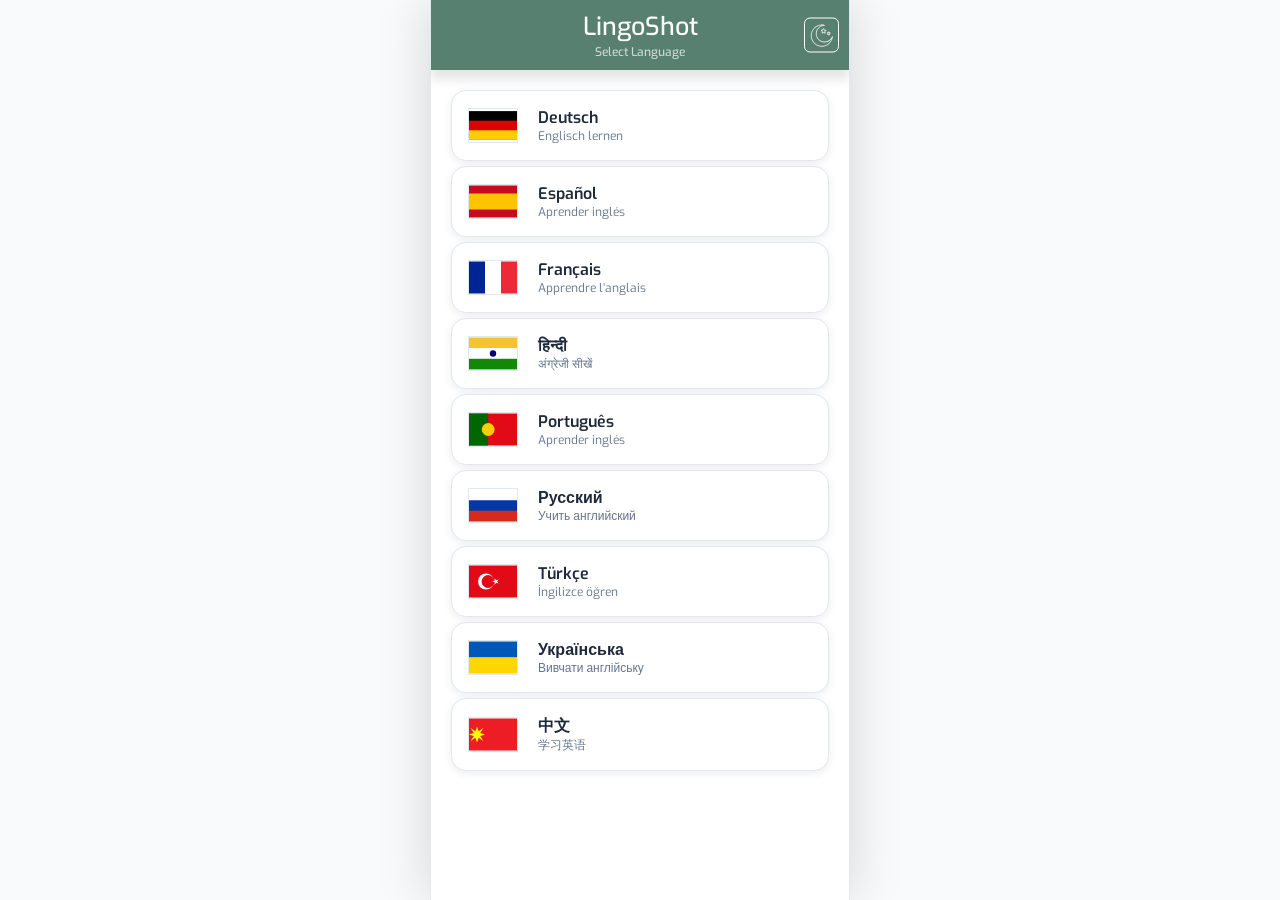
==== index.html @ 59c03d9a "Protected production release" ====
<!DOCTYPE html>
<html lang="ru">
<head>
<meta charset="UTF-8"/>
<meta name="viewport" content="width=device-width,initial-scale=1,maximum-scale=1,user-scalable=no"/>
<title>LingoShot – Word Shooter</title>
<link rel="stylesheet" href="all.css">
<script src="https://telegram.org/js/telegram-web-app.js"></script>
<link rel="preconnect" href="https://fonts.googleapis.com">
<link rel="preconnect" href="https://fonts.gstatic.com" crossorigin>
<link href="https://fonts.googleapis.com/css2?family=Exo:wght@400;500;600;700&display=swap" rel="stylesheet">
</head>
<body>
<div id="app">
  <div id="sl" class="screen active">
    <div class="hdr">
      <button class="hdr-back" id="sl-back" style="display:none;" onclick="goScreen('sm')">‹</button>
      <span>LingoShot</span>
      <small>Select Language</small>
      <button class="hdr-theme" aria-label="Переключить тему"></button>
    </div>
    <div class="lang-list" id="lang-list"></div>
  </div>

  <div id="sm" class="screen">
    <div class="hdr">
      <span>LingoShot</span>
      <small>Select Game Mode</small>
      <button class="hdr-theme" onclick="toggleTheme()" aria-label="Переключить тему"></button>
    </div>

    <div class="dash-progress">
      <div class="progress-card">
        <div class="prog-info-side">
          <div class="prog-label">Your Progress</div>
          <div class="prog-level-row">
            <span class="prog-level-val" id="dash-level">Lvl 1</span>
          </div>
          <div class="prog-xp-bar-bg">
            <div class="prog-xp-fill" id="dash-xp-fill"></div>
          </div>
          <div class="prog-xp-text" id="dash-xp-text">0 / 100 XP</div>
        </div>
        <div class="prog-circle-side">
          <svg class="prog-circle-svg" viewBox="0 0 80 80">
            <circle class="prog-circle-bg" cx="40" cy="40" r="36"></circle>
            <circle class="prog-circle-fill" id="dash-circle-fill" cx="40" cy="40" r="36"></circle>
          </svg>
          <span class="prog-percent-val" id="dash-pct">0%</span>
        </div>
      </div>
    </div>

    <div class="mode-grid">
      <div class="mode-card" onclick="goScreen('sd')">
        <div class="mode-icon"><img src="icons/shooting_tir.svg" width="60%" /></div>
        <div class="mode-name">Shooting Tir</div>
      </div>
      <div class="mode-card" onclick="goScreen('sqd')">
        <div class="mode-icon"><img src="icons/idiom_quiz.svg" width="70%" /></div>
        <div class="mode-name">Idiom Quiz</div>
      </div>
      <div class="mode-card" onclick="goScreen('ssd')">
        <div class="mode-icon"><img src="icons/funny_stories.svg" width="60%" /></div>
        <div class="mode-name">Funny stories</div>
      </div>
      <div class="mode-card" onclick="goScreen('sb')">
        <div class="mode-icon"><img src="icons/morph_bubble.svg" width="60%" /></div>
        <div class="mode-name">Morph Bubbl</div>
      </div>
    </div>
  </div>

  <div id="sb" class="screen">
    <div class="hdr">
      <button class="hdr-back" onclick="goScreen('sm')">‹</button>
      <span>Morph Bubbl</span>
	  <small>Build words</small>
      <span class="psh-pill" id="p-pill">1 / 18</span>
    </div>

    <div class="p-sub-hdr">
      <div class="psh-progress"><div class="psh-fill" id="p-fill"></div></div>
    </div>

    <div class="spc-stage">
      <button class="arrow-btn left" id="p-prev" onclick="goPattern(-1)">‹</button>
      <div class="card-viewport"><div class="p-card" id="p-card"></div></div>
      <button class="arrow-btn right" id="p-next" onclick="goPattern(1)">›</button>
    </div>

    <div class="p-setup">
      <div class="p-slider-row">
        <span style="font-size:13px;color:#ffffff;">Items in game</span>
        <span id="p-val" style="font-size:13px;font-weight:600;color:#588071;padding:2px 9px;border-radius:8px;">10</span>
      </div>
      <input type="range" min="5" max="15" value="10" id="p-range" oninput="document.getElementById('p-val').textContent=this.value" style="width:100%;margin-bottom:5px;accent-color:#588071;">
      <button class="p-start-btn" onclick="startBubbleGame()">Start Game</button>
    </div>
  </div>

  <div id="sbg" class="screen">
    <div class="top">
      <div class="stat"><b id="bgscore">0</b><small>POINTS</small></div>
      <div class="center"><b id="bgword">1 / 10</b><div class="bar"><span id="bgbar" style="width:100%;"></span></div></div>
      <div class="stat" onclick="toggleSound()" style="cursor:pointer; -webkit-user-select:none;">
        <b id="bsound-icon">🔊</b>
        <small>SOUND</small>
      </div>
      <div class="close" onclick="confirmExit()">×</div>
    </div>
    <div class="sbg-sentence-wrap">
      <div class="sbg-sentence" id="sbg-sentence"></div>
    </div>
    <div class="sbg-translation" id="sbg-translation"></div>
    <div class="sbg-tray" id="sbg-tray"></div>
    <div class="sbg-bottom">
      <button class="sbg-next-btn" id="sbg-next" disabled onclick="handleBubbleNext()">Далее</button>
    </div>
  </div>

  <div id="ssd" class="screen"><div class="hdr"><button class="hdr-back" onclick="goScreen('sm')">‹</button><span>Funny Stories</span><small>Select Level</small></div><div class="dict-list" id="stories-levels-list"></div></div>
  <div id="ss" class="screen"><div class="hdr"><button class="hdr-back" id="ss-back" onclick="goScreen('ssd')">‹</button><span>Funny Stories</span><small id="ss-subtitle">Select Story</small></div><div class="dict-list" id="stories-list"></div></div>
  <div id="sse" class="screen"><div class="hdr"><button class="hdr-back" onclick="goScreen('ss')">‹</button><span>Series Episodes</span><small id="sse-subtitle">Select Episode</small></div><div class="dict-list" id="series-episodes-list"></div></div>
  <div id="st" class="screen"><div class="hdr"><button class="hdr-back" onclick="goScreen('ss')">‹</button><span>Funny Stories</span><small id="sse-subtitle">Read or listen</small><button class="hdr-x" onclick="speakStory()">🔊</button></div><div class="story-content" id="story-body"></div><div class="word-popup" id="word-popup"><div class="wp-info"><div class="wp-en" id="wp-en">Word</div><div class="wp-tr" id="wp-tr">[transcription]</div><div class="wp-ru" id="wp-ru">Translation</div></div><button class="wp-btn" onclick="addWordFromStory()">Add to Tir</button></div><button class="go-btn" id="to-tir-btn" style="margin:10px; display:none;" onclick="goScreen('scw')">Review added words</button></div>
  <div id="scw" class="screen"><div class="hdr"><button class="hdr-back" onclick="goScreen('st')">‹</button><span>Story Vocabulary</span><small>Added words</small></div><div class="prev-list" id="story-words-list"></div><button class="go-btn" id="story-go-btn" onclick="startStoryTir()">GO TO TIR!</button></div>

  <div id="sd" class="screen">
    <div class="hdr"><button class="hdr-back" onclick="goScreen('sm')">‹</button><span>Shooting Tir</span><small>Select Dictionary</small></div>
    <div class="tabs"><div class="tab active" onclick="swTab('ready')">Ready</div><div class="tab" onclick="swTab('custom')">Custom</div></div>

    <div style="flex:1; overflow:hidden; display:flex; flex-direction:column;">
      <div class="dict-list" id="rdtab"></div>
      <div class="custom-area" id="ctab">
        <div style="font-size:12px;color:var(--text-dim);margin-bottom:5px;">Select words:</div>
        <div class="search-box"><input type="text" id="wsearch" placeholder="Search..." oninput="renderCustomList()"/></div>
        <div style="text-align:right;margin-bottom:8px;"><button onclick="clearCW()" style="background:none;border:none;color:var(--bg-hdr);font-size:12px;text-decoration:underline;cursor:pointer;padding:0; font-weight:bold;">Unselect all</button></div>
        <div class="cwl" id="allw-list"></div>
        <div style="font-size:11px;color:var(--text-dim);text-align:center;margin-top:10px;">Selected: <strong id="cwcnt">0</strong></div>
      </div>
    </div>

    <div class="wcrow" id="wcrow"><label>Words in game:</label><input type="range" min="5" max="30" value="5" id="wcs" oninput="document.getElementById('wcv').textContent=this.value"/><div class="wcv" id="wcv">5</div></div>
    <button class="btn-p" id="sbtn" onclick="goPreview()" disabled>Start Game →</button>
  </div>

  <div id="sqd" class="screen"><div class="hdr"><button class="hdr-back" onclick="goScreen('sm')">‹</button><span>Idiom Quiz</span><small>Select Difficulty</small></div><div class="dict-list" id="qltab"></div><div class="wcrow"><label>Idioms in game:</label><input type="range" min="5" max="15" value="7" id="qcs" oninput="document.getElementById('qcv').textContent=this.value"/><div class="wcv" id="qcv">7</div></div><button class="btn-p" id="qsbtn" onclick="startQuiz()" disabled>Start Quiz →</button></div>
  <div id="sp" class="screen"><div class="hdr"><button class="hdr-back" onclick="goScreen('sd')">‹</button><span id="ptitle">Word List</span><small>Words to learn</small></div><div class="prev-list" id="plist"></div><div class="legend"><div class="li"><div class="ld" style="background:#3b6d11"></div>know</div><div class="li"><div class="ld" style="background:#ccc"></div>new</div><div class="li"><div class="ld" style="background:#ba7517"></div>~week</div><div class="li"><div class="ld" style="background:#854f0b"></div>~month</div><div class="li"><div class="ld" style="background:#a32d2d"></div>~half year</div></div><button class="go-btn" onclick="startGame()">GO!</button></div>

  <div id="sq" class="screen">
    <div class="top">
      <div class="stat"><b id="qscore">0</b><small>POINTS</small></div>
      <div class="center"><b id="qword">1/7</b><div class="bar"><span id="qbar" style="width:100%;"></span></div></div>
      <div class="stat" onclick="toggleSound()"><b id="qsound-icon">🔊</b><small>SOUND</small></div>
      <div class="close" onclick="confirmExit()">×</div>
    </div>
    <div class="idiom-banner">
      <small>что означает эта идиома?</small>
      <h1 id="idiom-en">...</h1>
    </div>
    <div class="lifelines">
      <div class="life-btn" id="life-call" onclick="useLife('call')">
        <span class="life-icon">📞</span><span>CALL</span>
        <div class="life-tip" id="tip-call"></div>
      </div>
      <div class="life-btn" id="life-50" onclick="useLife('50')">
        <span class="life-icon">🌗</span><span>50/50</span>
      </div>
      <div class="life-btn" id="life-hall" onclick="useLife('hall')">
        <span class="life-icon">👥</span><span>HELP</span>
        <div class="life-tip" id="tip-hall"></div>
      </div>
    </div>
    <div class="quiz-area" id="answers"></div>
    <div style="padding:14px;"><button class="next-btn" id="nextBtn" onclick="nextQuestion()">Далее →</button></div>
  </div>

  <div id="sg" class="screen">
    <div class="top">
      <div class="stat"><b id="gscore">0</b><small>POINTS</small></div>
      <div class="center"><b id="gword">1/10</b><div class="bar"><span id="tbar"></span></div></div>
      <div class="stat" onclick="toggleSound()" style="cursor:pointer; -webkit-user-select:none;">
        <b id="sound-icon">🔊</b>
        <small id="sound-text">SOUND: ON</small>
      </div>
      <div class="close" onclick="confirmExit()">×</div>
    </div>
    <div class="word" id="ruword_container">
      <div id="ruwd"><h1>ARE YOU READY?</h1><small>TOUCH LOAD</small></div>
    </div>
    <div class="range" id="arena">
      <div class="rail"></div>
      <canvas id="hit-canvas" style="position:absolute; inset:0; pointer-events:none; z-index:10;"></canvas>
      <div id="moving-unit" class="moving-unit">
        <div class="carriage"><span class="bolt"></span></div>
        <div class="arm"></div>
        <div class="target"><div id="sight" class="sight"><div class="sight-dot"></div></div></div>
      </div>
    </div>
    <div class="controls">
      <div class="speed-row" style="padding:0 12px 10px; display:flex; align-items:center; gap:12px;">
        <label style="color:var(--green); font-size:10px; font-weight:700; letter-spacing:1px; opacity:0.7; white-space:nowrap;">SPEED:</label>
        <input type="range" min="0" max="6000" step="250" value="3000" id="gspeed" style="flex:1; accent-color:var(--green); cursor:pointer;">
      </div>
      <div class="input-row">
        <div class="typedbox" id="tbox" onclick="handleTboxClick(event)"></div>
        <button class="btn-main btn-del-main" onclick="kbdKey('◀')">◀</button>
        <button id="kfireBtn" class="btn-main btn-load" onclick="handleFireBtn()">LOAD</button>
      </div>
      <div class="kbd"><div class="kr" id="kr0"></div><div class="kr" id="kr1"></div><div class="kr" id="kr2"></div><div class="kr" id="kr3"></div></div>
    </div>
  </div>

  <div id="sa" class="screen ad-screen">
    <div class="ad-timer-wrap">
      <div id="ad-timer">10</div>
      <div class="ad-timer-label">sec</div>
    </div>
    <div class="ad-content">
      <div class="ad-label">PROMOTION</div>
      <div class="ad-banner-box">
        <img src="icons/promo_banner.png" alt="LingoShot Pro" class="ad-img-main">
      </div>
      <h2 class="ad-title">LingoShot for Android</h2>
      <p class="ad-desc">Get the full experience with offline mode, smart widgets, and advanced statistics!</p>

      <a href="https://play.google.com/store/apps/details?id=com.example.mitir" target="_blank" class="gp-link">
        <img src="icons/google_play.png" alt="Get it on Google Play" class="gp-btn-img">
      </a>
    </div>
  </div>

  <div id="sr" class="screen">
    <div class="hdr"><button class="hdr-x" onclick="goScreen('sm')">✕</button>Results</div>
    <div id="res-auth-box" class="auth-component"></div>
    <div class="res-body">
      <div class="r-title" id="rtitle">Great!</div>
      <div id="res-msg" style="font-size:14px; text-align:center; color:#444; margin:-5px 0 10px; padding:0 20px; line-height:1.4;">
       You've earned <b id="last-score-val">0</b> points.<br>
        <span id="ad-info-text">Earn 150 points to disable ads.</span>
      </div>
      <div class="rgrid">
        <div class="rcard"><div class="v" id="rhits">0</div><div class="l">hits</div></div>
        <div class="rcard"><div class="v" id="rmiss">0</div><div class="l">misses</div></div>
        <div class="rcard"><div class="v" id="racc">0%</div><div class="l">accuracy</div></div>
        <div class="rcard"><div class="v" id="rtime">0s</div><div class="l">time</div></div>
      </div>
      <div class="rmist" id="rmb"><div class="slbl">Errors for review</div><div id="rml"></div></div>
      <div class="leaderboard-box"><div class="lb-header">TOP PLAYERS (GLOBAL)</div><div id="res-lb-list" class="lb-list"></div></div>
    </div>
    <div class="ract">
      <button class="btn-p" style="margin:0;width:100%;" onclick="retryGame()">Again</button>
      <button class="btn-s" onclick="goScreen('sm')">Change game mode</button>
    </div>
  </div>

  <div id="su" class="screen">
    <div class="hdr">Profile & Leaders</div>
    <div class="res-body">
      <div id="main-auth-box" class="auth-component"></div>
      <div class="leaderboard-box"><div class="lb-header">TOP PLAYERS (GLOBAL)</div><div id="main-lb-list" class="lb-list"></div></div>
    </div>
  </div>

  <div id="nav-footer">
    <div class="nav-item" id="nav-lang" onclick="goScreen('sl')">
      <svg viewBox="0 0 24 24"><path d="M12.87,15.07L10.33,12.56L10.36,12.53C12.1,10.59 13.34,8.36 14.07,6H17V4H10V2H8V4H1V6H12.17C11.5,7.92 10.44,9.75 9,11.35C8.07,10.32 7.3,9.19 6.69,8H4.69C5.42,9.63 6.42,11.17 7.67,12.56L2.58,17.58L4,19L9,14L12.11,19.11L12.87,15.07M18.5,10H16.5L12,22H14L15.12,19H19.87L21,22H23L18.5,10M15.88,17L17.5,12.65L19.12,17H15.88Z"/></svg>
    </div>
    <div class="nav-item" id="nav-home" onclick="goScreen('sm')">
      <svg viewBox="0 0 24 24"><path d="M10,20V14H14V20H19V12H22L12,3L2,12H5V20H10Z"/></svg>
    </div>
    <div class="nav-item" id="nav-user" onclick="goScreen('su')">
      <svg viewBox="0 0 24 24"><path d="M12,4A4,4 0 0,1 16,8A4,4 0 0,1 12,12A4,4 0 0,1 8,8A4,4 0 0,1 12,4M12,14C16.42,14 20,15.79 20,18V20H4V18C4,15.79 7.58,14 12,14Z"/></svg>
    </div>
  </div>
</div>

<script src="data.js"></script>
<script src="idioms.js"></script>
<script src="stories.js"></script>
<script src="series.js"></script>
<script src="lemmatizer.js"></script>
<script src="patterns.js"></script>
<script src="bubble_sentences.js"></script>
<script src="user.js"></script>
<script src="functions.js"></script>
</body>
</html>
---- all.css ----
:root {
  --green: #39d866;
  --dark: #071a13;
  --red: #ff3030;
  --orange: #FF7502;

  /* Light Theme (Default for Pages) */
  --bg-app: #f8fafc;
  --bg-screen: #ffffff;
  --bg-hdr: #588071;
  --text-main: #1e293b;
  --text-dim: #64748b;
  --card-bg: #ffffff;
  --card-shadow: rgba(0,0,0,0.08);
  --border: #e2e8f0;
}

[data-theme='dark'] {
  --bg-app: #020807;
  --bg-screen: #07110f;
  --bg-hdr: #588071;
  --text-main: #f1f5f9;
  --text-dim: #94a3b8;
  --card-bg: #111d1a;
  --card-shadow: rgba(0,0,0,0.4);
  --border: #1f2937;
}

*{box-sizing:border-box;margin:0;padding:0; font-family: 'Exo', sans-serif; -webkit-tap-highlight-color:transparent;}
html, body { background: var(--bg-app); margin:0; padding:0; width:100%; height:100%; overflow:hidden; transition: background 0.3s; display: flex; justify-content: center; align-items: center; }
#app { width:100%; max-width:420px; height:100vh; height:100dvh; margin:0 auto; display:flex; flex-direction:column; background: var(--bg-screen); overflow:hidden; transition: background 0.3s; position: relative; box-shadow: 0 0 50px rgba(0,0,0,0.15); border-left: 1px solid var(--border); border-right: 1px solid var(--border); }
.screen { display:none; flex-direction:column; height:100%; overflow:hidden; padding-bottom: 85px; background: var(--bg-screen); }
.screen.active { display:flex;}

/* No-Footer Screens */
#sl, #sg, #sbg, #sq, #st, #sa { padding-bottom: 0; }

/* UI Screens Styles */
.hdr { background: var(--bg-hdr); color:#fff; text-align:center; padding:10px 50px 10px; font-size:25px; font-weight:500; flex-shrink:0; position:relative; box-shadow: 0 10px 10px rgba(0,0,0,0.1); transition: background 0.3s; }
.hdr small {font-size:12px; opacity:.7; display:block; margin-top:1px; }
.hdr-back, .hdr-x, .psh-top, .hdr-theme { position:absolute; top:50%; transform:translateY(-50%); background:none;  border:1px solid rgba(255,255,255,.3); color:#fff; border-radius:6px; cursor:pointer; width:34px; height:34px; display:flex; align-items:center; justify-content:center; }
.hdr-back { left:10px; font-size:24px; }
.hdr-x { right:10px; font-size:20px; }
.hdr-theme { right:10px; font-size:18px; border-color:#fff; }
.hdr-theme button{border:1px solid #fff;}
.hdr-theme {width: 35px; height: 35px; background-color: transparent; background-image: url('icons/moon.svg'); background-repeat: no-repeat; background-position: center; background-size: 24px 24px; cursor: pointer;}

html[data-theme="dark"] .hdr-theme {
    background-image: url('icons/sun.svg');
}
.psh-pill { position:absolute; right:10px; top:50%; transform:translateY(-50%); background: rgba(255,255,255,0.2); padding: 4px 10px; border-radius: 8px; font-size: 13px; font-weight: 800; color: #fff; }

/* Dashboard Progress */
.dash-progress { padding: 15px 15px 5px; background: transparent; flex-shrink:0; }
.progress-card { background: var(--card-bg); border: 1px solid var(--border); border-radius: 20px; padding:10px 15px; box-shadow: 0 4px 12px var(--card-shadow); display: grid; grid-template-columns: 1fr 80px; margin-bottom:10px; align-items: center; }
.prog-info-side { display: flex; flex-direction: column; }
.prog-label { font-size: 11px; font-weight: 700; color: var(--text-dim); text-transform: uppercase; letter-spacing: 0.5px; }
.prog-level-row { display: flex; align-items: baseline; gap: 8px; margin-bottom: 4px; }
.prog-level-val { font-size: 24px; font-weight:600; color: var(--orange); }
.prog-xp-bar-bg { height: 4px; background: var(--border); border-radius: 4px; overflow: hidden; position: relative; margin-top: 4px; }
.prog-xp-fill { position: absolute; left: 0; top: 0; height: 100%; background: linear-gradient(90deg, var(--orange), #ff7e1e); border-radius: 4px; width: 0%; transition: width 0.5s ease-out; }
.prog-xp-text { font-size: 10px; font-weight: 600; color: var(--text-dim); margin-top: 4px; }

.prog-circle-side { position: relative; width: 80px; height: 80px; display: flex; align-items: center; justify-content: center; }
.prog-circle-svg { transform: rotate(-90deg); width: 80px; height: 80px; }
.prog-circle-bg { fill: none; stroke: var(--border); stroke-width: 4; }
.prog-circle-fill { fill: none; stroke: var(--green); stroke-width: 4; stroke-linecap: round; stroke-dasharray: 226; stroke-dashoffset: 226; transition: stroke-dashoffset 0.8s ease-out; }
.prog-percent-val { position: absolute; font-size: 16px; font-weight: 800; color:var(--green); }

.lang-list { flex:1; overflow-y:auto; padding:20px; display:flex; flex-direction:column;  }
.lang-card { display:flex; align-items:center; padding:16px; border:1px solid var(--border); border-radius:15px; margin-bottom:5px; cursor:pointer; background: var(--card-bg); box-shadow: 0 2px 8px var(--card-shadow); transition:transform 0.1s; }
.lang-card:active { transform:scale(0.98); background: var(--border); }
.lang-flag { width:50px; height:35px; border:1px solid var(--border); overflow:hidden; display:flex; align-items:center; margin-right:20px; }
.lang-flag svg { width:100%; height:100%; }
.lang-name { font-size:16px; font-weight:600; color: var(--text-main); }
.lang-desc { font-size:12px; color: var(--text-dim); }

.tabs { display:flex; border-bottom:1px solid var(--border); flex-shrink:0; }
.tab { flex:1; padding:10px 8px; text-align:center; font-weight:600; font-size:14px; color: var(--text-dim); cursor:pointer; border-bottom:2px solid transparent; color:#588071;}
.tab.active { color: #FF7502; border-bottom-color: #FF7502; font-weight:800; }
.dict-list { flex:1; overflow-y:auto; padding:16px; display:flex; flex-direction:column; background: transparent; }
.dc { border:1px solid var(--border); border-radius:12px; margin-bottom:10px; padding:15px; cursor:pointer; background: var(--card-bg); transition: all 0.15s ease; box-shadow: 0 2px 8px var(--card-shadow); }
.dc.sel { border-color: var(--bg-hdr); border-width:2px; background: var(--bg-app); }
.dc-top { display:flex; align-items:center; margin-bottom:15px; }
.dc-icon { width:44px; height:44px; border-radius:10px; background: var(--bg-hdr); display:flex; align-items:center; justify-content:center; color:#fff; font-size:18px; font-weight:700; flex-shrink:0; }
.dc-info { flex:1; min-width:0; margin-left:12px; }
.dc-name { font-size:16px; font-weight:700; color: var(--text-main); }
.dc-meta { font-size:12px; color: var(--text-dim); margin-top:2px; }
.dc-badge { font-size:9px; padding:2px 7px; border-radius:20px; font-weight:800; text-transform:uppercase; color: var(--bg-hdr); border: 1px solid var(--bg-hdr); }
.pbar-row { display:flex; align-items:center; gap:12px; }
.pbar-w { flex:1; height:4px; background: var(--border); border-radius:3px; overflow:hidden; }
.pbar-f { height:100%; background: var(--green); transition: width 0.5s; }
.dc-cnt { font-size:11px; color: var(--text-dim); font-weight: 600; white-space: nowrap; }

.mode-grid { display: grid; grid-template-columns: 1fr 1fr; gap: 15px; padding:0 15px; flex: 1; align-content: center; background:transparent; }
.mode-card { aspect-ratio: 1/1; background: var(--card-bg); border-radius: 25px; display: flex; flex-direction: column; align-items: center; justify-content: space-evenly; cursor: pointer; transition: all 0.2s; box-shadow: 0 10px 15px var(--card-shadow); padding: 15px; border: 1px solid var(--border); }
.mode-card:active { transform: scale(0.95); border-color: #3b82f6; box-shadow: 0 0 15px rgba(59,130,246,0.3); }
.mode-icon { font-size: 40px; margin-bottom: 5px; text-align:center;}
.mode-name { color: var(--text-main); font-size: 13px; font-weight: 700; text-transform: uppercase; letter-spacing: 0.5px; text-align:center; }

.custom-area { flex:1; overflow:hidden; padding:5px 16px; display:none; flex-direction:column; }
.custom-area.on { display:flex; }
.search-box { flex-shrink:0; margin-bottom: 5px; }
.search-box input { width:100%; padding:10px 12px; border:1px solid var(--border); border-radius:10px; outline:none; background: var(--card-bg); color: var(--text-main); }
.cwl { flex:1; overflow-y:auto; border:1px solid var(--border); border-radius:10px; background: var(--bg-app); padding:4px; }
.cwi { display:flex; align-items:center; padding:10px 12px; font-size:14px; border-bottom:1px solid var(--border); cursor:pointer; gap:8px; }
.cwi input { width:18px; height:18px; margin-right:4px; accent-color:#1a3a5c; flex-shrink:0; }
.cwi-en { font-weight:600; color: var(--bg-hdr); flex:1; min-width:0; overflow:hidden; text-overflow:ellipsis; white-space:nowrap; }
.cwi-ru { flex:1; color: var(--text-dim); font-size:13px; }
.wcrow { padding:10px 16px 4px; display:flex; align-items:center; gap:12px; flex-shrink:0; border-top:1px solid var(--border); box-shadow:0 -5px 5px var(--card-shadow);	}
.wcrow label { font-size:13px; color: var(--text-main); font-weight:500; }
.wcrow input { flex:1; accent-color: var(--bg-hdr); margin: 0 10px;}
.wcv { font-size:14px; font-weight:700; color: var(--bg-hdr); min-width:28px; text-align:right; }
.btn-p { margin:5px 16px; padding:15px; background: var(--bg-hdr); color:#fff; border:none; border-radius:12px; font-size:15px; font-weight:600; cursor:pointer; flex-shrink:0; transition: all 0.2s; }
.btn-p:disabled { background: #e2e8f0 !important; color: #94a3b8 !important; cursor: not-allowed; box-shadow: none !important; }
.btn-s { padding:13px; background:transparent; color: var(--bg-hdr); border:1.5px solid var(--bg-hdr); border-radius:12px; font-size:14px; font-weight:600; cursor:pointer; width:100%; }
.prev-list { flex:1; overflow-y:auto; padding:16px; display:flex; flex-direction:column; gap:8px; }
.prow { display:flex; align-items:center; gap:12px; padding:12px 14px; border:1px solid var(--border); border-radius:12px; background: var(--card-bg); margin:0 12px; box-shadow: 0 2px 5px var(--card-shadow); }
.pdot { width:8px; height:8px; border-radius:50%; flex-shrink:0; }
.pen { font-weight:700; color: var(--text-main); flex:1; min-width:0; overflow:hidden; text-overflow:ellipsis; white-space:nowrap; }
.pru { flex:1; color: var(--text-dim); font-size:14px; }
.pbtn-ref { background:none; border:none; cursor:pointer; color: var(--text-dim); font-size:16px; padding:4px; display:flex; align-items:center; justify-content:center; transition:color .2s; }
.pbtn-ref:active { color: var(--bg-hdr); }
.pdot.new { background:#ccc; } .pdot.learned { background:#3b6d11; } .pdot.due-week { background:#ba7517; } .pdot.due-month { background:#854f0b; } .pdot.due-half { background:#a32d2d; }
.legend { padding:16px; display:flex; flex-wrap:wrap; gap:8px 16px; justify-content:center; border-top:1px solid var(--border); margin-top:auto; background: var(--bg-app); }
.li { display:flex; align-items:center; gap:6px; font-size:11px; color: var(--text-dim); font-weight: 500; }
.ld { width:7px; height:7px; border-radius:50%; }
.go-btn { margin:12px; padding:15px; background: var(--red); color:#fff; border:none; border-radius:12px; font-size:17px; font-weight:700; cursor:pointer; width:calc(100% - 24px); flex-shrink:0; letter-spacing:1px; box-shadow: 0 4px 10px rgba(255,48,48,0.3); }

/* Story & Popup Styles */
.story-card { border:1px solid var(--border); border-radius:12px; margin-bottom:12px; padding:16px; cursor:pointer; background: var(--card-bg); transition:border-color .15s; }
.story-card:active { background: var(--bg-app); border-color: var(--bg-hdr); }
.story-title { font-size:17px; font-weight:700; color: var(--bg-hdr); margin-bottom:6px; }
.story-preview { font-size:13px; color: var(--text-dim); line-height:1.4; display:-webkit-box; -webkit-line-clamp:2; -webkit-box-orient:vertical; overflow:hidden; }
.story-content { flex:1; overflow-y:auto; padding:20px; font-size:18px; color: var(--text-main); background: var(--card-bg); line-height: 1.6; }
.story-content h2 { color: var(--bg-hdr) !important; margin-bottom: 15px; font-size: 24px; line-height:27px; }
.story-content p { margin-bottom: 1em; }
.story-content span.w { cursor:pointer; padding: 0 2px; border-radius: 3px; transition: background 0.2s; }
.story-content span.w:active { background: #d4e8ff; }
.story-content span.w.sel { background: var(--green); color: #000; }
.story-content span.w.highlighted { background: #e2e8f0 !important; color: #000 !important; border-radius: 2px; }
[data-theme='dark'] .story-content span.w.highlighted { background: #334155 !important; color: #fff !important; }

.word-popup { position: fixed; bottom: 0; left: 50%; width: 100%; max-width: 420px; background: var(--card-bg); border-top: 2px solid var(--bg-hdr); padding: 18px 22px; box-shadow: 0 -8px 30px rgba(0,0,0,0.25); transform: translate(-50%, 100%); transition: transform 0.3s cubic-bezier(0.4, 0, 0.2, 1); z-index: 1000; display: flex; align-items: center; gap: 15px; border-radius: 20px 20px 0 0; }
.word-popup.on { transform: translate(-50%, 0); }
.wp-info { flex:1; text-align: left; }
.wp-en { font-size: 22px; font-weight: 800; color: var(--bg-hdr); }
.wp-tr { font-size: 14px; color: var(--text-dim); margin: 2px 0; font-family: monospace; }
.wp-ru { font-size: 17px; color: var(--text-main); font-weight: 600; }
.wp-btn { background: var(--bg-hdr); color: #fff; border: none; border-radius: 12px; padding: 12px 18px; font-size: 14px; font-weight: 700; cursor: pointer; box-shadow: 0 4px 10px var(--card-shadow); white-space: nowrap; }
.wp-btn:active { transform: scale(0.95); }

/* --- GAMES (FIXED DARK DESIGN) --- */
#sg, #sq, #sbg { background:linear-gradient(#061b16,#03100d); }
#sg .top, #sq .top, #sbg .top { height:60px; background:var(--bg-hdr); display:grid; grid-template-columns:1fr 1.3fr 1fr 44px; align-items:center; padding:5px 10px 5px; gap:8px; font-weight:700; flex-shrink:0; color:#fff; }
#sg .stat, #sq .stat, #sbg .stat { margin:0 auto; text-align:center; }
#sg .stat small, #sq .stat small, #sbg .stat small { display:block; color:#b8c0c5; font-size:10px; }
#sg .stat b, #sq .stat b, #sbg .stat b { color:var(--green); font-size:20px; }
#sg .center, #sq .center, #sbg .center { text-align:center; }
#sg .bar, #sq .bar, #sbg .bar { height:6px; background:#25353b; border-radius:9px; margin-top:6px; overflow:hidden; position:relative; }
#sg .bar span, #sq .bar span, #sbg .bar span { display:block; height:100%; background:var(--orange); transition:width 0.1s linear; }
#sg .close, #sq .close, #sbg .close { width:34px; height:34px; border:1px solid rgba(255,255,255,.3); border-radius:8px; display:grid; place-items:center; font-size:24px; cursor:pointer; color:#fff; background:none; }

.word, .idiom-banner { margin:8px 14px 4px; border:1px solid #1bc35b; border-radius:11px; min-height:90px; background:#050909; display:flex; flex-direction:column; align-items:center; justify-content:center; box-shadow:0 0 10px #063 inset,0 0 8px #0a3; flex-shrink:0; text-align:center; padding:12px; }
.word small, .idiom-banner small { color:var(--green); letter-spacing:1px; font-size:12px; margin-bottom:4px; text-transform:uppercase; }
.word h1, .idiom-banner h1 { margin:0; font-size:24px; color:#fff; line-height:1.2; }

.quiz-area { flex:1; display:flex; flex-direction:column; justify-content:center; padding:10px 14px; gap:10px; overflow-y:auto; }
.ans-btn { width:100%; padding:14px; border:1px solid #2d7444; border-radius:10px; background:#0d321f; color:var(--green); font-size:15px; font-weight:600; text-align:left; cursor:pointer; transition:all .15s; }
.ans-btn:active { background:#154a2b; }
.ans-btn.correct { background:var(--green); border-color:var(--green); color:#04120a; }
.ans-btn.wrong { background:var(--red); border-color:var(--red); color:#fff; }
.ans-btn.dim { opacity:.45; }

.lifelines { display: grid; grid-template-columns: repeat(3, 1fr); gap: 10px; margin: 5px 14px; position:relative; }
.life-btn { background: #071a13; border: 1px solid #113d29; border-radius: 8px; padding: 8px 5px; color: var(--green); font-size: 10px; font-weight: 700; text-align: center; cursor: pointer; transition: all 0.2s; position: relative; }
.life-btn.used { filter: grayscale(1); }
.life-icon { font-size: 16px; margin-bottom: 2px; display: block; }
.life-tip { position: absolute; top: 100%; left: 50%; transform: translateX(-50%); background: var(--orange); color: #000; padding: 8px 12px; border-radius: 10px; font-size: 12px; width: 160px; margin-top: 10px; box-shadow: 0 4px 15px rgba(0,0,0,0.3); z-index: 100; display: none; line-height:1.3; }
.life-tip::after { content: ""; position: absolute; bottom: 100%; left: 50%; margin-left: -5px; border-width: 5px; border-style: solid; border-color: transparent transparent var(--orange) transparent; }

.next-btn { width:100%; padding:14px; border:none; border-radius:10px; background:var(--green); color:#04120a; font-size:15px; font-weight:700; cursor:pointer; visibility:hidden; }
.next-btn.show { visibility:visible; }

/* Tir Arena & Controls */
.range { position:relative; flex:1; min-height:230px; margin:0; border-top:1px solid #113d29; border-bottom:1px solid #113d29; background-image:linear-gradient(rgba(57,216,102,.06) 1px,transparent 1px),linear-gradient(90deg,rgba(57,216,102,.06) 1px,transparent 1px),radial-gradient(circle at center,#0b281d,#04110e 70%); background-size:38px 38px,38px 38px,100% 100%; overflow:hidden; }
.rail { position:absolute; top:18px; left:0; right:0; height:45px; background:linear-gradient(#101615,#2b3230 20%,#0b0e0d 45%,#3c4541 52%,#070908 80%,#1c2422); border-top:1px solid #66716b; border-bottom:1px solid #050606; box-shadow:0 4px 12px #000; }
.rail:after { content:""; position:absolute; left:0; right:0; top:24px; border-top:2px dashed #d89023; opacity:.8; }
.moving-unit { position:absolute; top:8px; left:0; width:100px; height:200px; transform-origin:top center; pointer-events:none; transform: translateX(-400px); }
.carriage { position:absolute; top:0; left:12px; width:76px; height:50px; border-radius:8px; background:linear-gradient(#303b39,#111615); border:1px solid #50625d; box-shadow:0 5px 10px #000; }
.arm { position:absolute; top:48px; left:44px; width:12px; height:60px; background:linear-gradient(90deg,#101513,#61716a,#131816); border-radius:4px; box-shadow:0 4px 8px #000; }
.target { position:absolute; top:105px; left:0; width:100px; height:100px; border-radius:50%; background:radial-gradient(circle,#111 0 5px,#ffdf35 6px 12px,#e62727 13px 28px,#1686d8 29px 40px,#111 41px 55px,#fff 56px 65px,#111 66px); box-shadow:0 0 10px rgba(0,0,0,0.5); }
.sight { position:absolute; top:0; left:0; width:100%; height:100%; pointer-events:none; border:2px solid var(--red); border-radius:50%; box-shadow:0 0 10px var(--red); display:block; }
.sight:before { content:""; position:absolute; background:var(--red); left:50%; top:0; transform:translateX(-50%); width:2px; height:100%; }
.sight:after { content:""; position:absolute; background:var(--red); left:0; top:50%; transform:translateY(-50%); width:100%; height:2px; }
.sight-dot { position:absolute; left:50%; top:50%; width:8px; height:8px; background:var(--green); border-radius:50%; transform:translate(-50%, -50%); box-shadow:0 0 10px var(--green); border:1px solid #fff; z-index:5; }

.controls { background:linear-gradient(#082016,#03100d); padding:8px 6px 22px; flex-shrink:0; }
.input-row { display:grid; grid-template-columns:1fr 54px 78px; gap:7px; margin-bottom:8px; padding:0 4px; }
.typedbox { height:58px; border:1px solid #25884b; border-radius:8px; background:#06120e; color:var(--green); display:flex; align-items:center; justify-content:center; font-size:28px; font-weight:600; font-family:monospace; letter-spacing:1px; position:relative; overflow:hidden; white-space:nowrap; padding:0 10px; }
.btn-main { border-radius:8px; border:1px solid #2d7444; background:#0d321f; color:var(--green); font-weight:700; cursor:pointer; }
.btn-del-main { font-size:24px; }
.btn-load { background:#2e7d32; color:#fff; border:2px solid #fff; font-size:14px; }
.btn-fire { background:#d8342d; color:#fff; border:2px solid #fff; font-size:14px; }

/* Keyboard TIR Styles */
.kbd { display:flex; flex-direction:column; gap:6px; padding:0 4px; }
.kr { display:flex; justify-content:center; gap:3px; }
.kk { width:37px; height:37px; border:1px solid #2f7844; border-radius:6px; background:#10351f; color:var(--green); font-size:18px; font-weight:700; cursor:pointer; display:flex; align-items:center; justify-content:center; }
.kk:active { background:var(--green); color:#000; }
.kspace { height:42px; width:220px; border:1px solid #2f7844; border-radius:6px; background:#10351f; color:var(--green); font-size:12px; font-weight:700; cursor:pointer; }

/* Pattern Sub-Header */
.p-sub-hdr { padding: 0 16px; display: flex; flex-direction: column; background: var(--bg-hdr); box-shadow: 0 5px 10px rgba(0,0,0,0.1); }
.psh-progress { height: 3px; background: rgba(255,255,255,0.2); border-radius: 2px; overflow: hidden; margin: 0 0 10px; }
.psh-fill { height: 100%; background: #fff; width: 0%; transition: width 0.3s; }

/* Morph Bubbl INTRO CARDS */
#sb { background: var(--bg-app); }
.spc-stage { flex: 1; position: relative; display: flex; align-items: center; padding: 10px 50px; background: transparent; min-height: 0; }
.card-viewport { width: 100%; overflow: hidden; height: 100%; display: flex; flex-direction: column; }
.p-card { background: var(--card-bg); border: 1px solid var(--border); border-radius: 22px; box-shadow: 0 4px 15px var(--card-shadow); padding: 22px; touch-action: pan-y; width: 100%; flex: 1; display: flex; flex-direction: column; color: var(--text-main); overflow-y: auto; transition: all 0.3s; }
.p-tag-row { display: flex; justify-content: space-between; align-items: center; margin-bottom: 8px; }
.p-morph-tag { font-size: 14px; font-weight: 700; color:var(--green); text-transform: uppercase; letter-spacing: 0.05em; }
.p-cefr { font-size: 10px; font-weight: 800; color: #fff; background:var(--green); padding: 2px 10px; border-radius: 8px; }
.p-equation { font-size: 20px; font-weight: 700; line-height: 1.2; margin-bottom: 8px; display: flex; flex-wrap: wrap; align-items: baseline; gap: 4px; color: var(--text-main); }
.p-base { color: var(--text-dim); }
.p-morph { color: var(--orange); }
.p-result { color: var(--text-main); }
.p-meta-row { display: flex; gap: 8px; align-items: center; font-size: 12px; color: var(--text-dim); margin-bottom: 8px; }
.p-pos-chip { border: 1px solid var(--border); padding: 2px 8px; border-radius: 8px; color: var(--text-main); background: var(--bg-app); font-weight: 600; }
.p-question { color: var(--orange); font-weight: 800; }
.p-meaning { font-size: 14px; color: var(--text-main); margin-bottom: 10px; line-height: 1.5; font-style: italic; opacity: 0.9; }
.p-examples { border-top: 1px solid var(--border); padding-top: 15px; margin-top: auto; }
.p-examples-label { font-size: 10px; color: var(--text-dim); text-transform: uppercase; margin-bottom: 12px; font-weight: 800; letter-spacing: 1px; }
.p-ex-grid { display: grid; grid-template-columns: 0.7fr 24px 1fr; gap: 10px; align-items: center; }
.p-ex-word .w { font-size: 15px; font-weight: 700; color: var(--text-main); }
.p-ex-word.is-base .w { color: var(--text-dim); font-weight: 500; }
.p-ex-word .tr { font-size: 11px; color: var(--text-dim); margin-top: 2px; }
.p-ex-arrow { color: var(--orange); font-size: 14px; text-align: center; font-weight: 900; }

.arrow-btn { position: absolute; top: 50%; transform: translateY(-50%); width: 42px; height: 42px; border-radius: 50%; border: 1px solid var(--border); background: var(--card-bg); box-shadow: 0 4px 10px var(--card-shadow); color: var(--orange); font-size: 22px; display: flex; align-items: center; justify-content: center; cursor: pointer; z-index: 10; transition: all 0.2s; }
.arrow-btn:active { transform: translateY(-50%) scale(0.9); }
.arrow-btn.left { left: 8px; }
.arrow-btn.right { right: 8px; }
.arrow-btn:disabled { opacity: 0.3; }

.p-setup { padding: 5px 20px 5px; background-: var(--card-bg); border-top: 1px solid var(--border); box-shadow: 0 -5px 15px var(--card-shadow); }
.p-slider-row { display: flex; align-items: center; justify-content: space-between; margin-bottom: 5px; }
.p-start-btn { width: 100%; border: none; background: var(--bg-hdr); color: #fff; font-size: 15px; font-weight: 700; padding: 15px; border-radius: 14px; cursor: pointer; box-shadow: 0 4px 12px rgba(0,0,0,0.2); }

/* Morph Bubbl GAME (sbg) */
#sbg { transition: background 0.25s ease; }
#sbg.flash-green { background: #12351f; }
#sbg.flash-red { background: #3a1414; }
.sbg-sentence-wrap { flex: 1; display: flex; align-items: center; padding: 0 26px; }
.sbg-sentence { font-size: 22px; line-height: 1.6; color: #d7e8de; text-align: center; width: 100%; }
.sbg-sentence .gap { display: inline-block; min-width: 50px; padding: 0 6px; border-bottom: 2px dashed #2f6b4c; color: #6f9a85; }
.sbg-sentence .gap.filled { border-bottom: 2px solid #4dffa0; font-weight: 600; color: #4dffa0; }
.sbg-sentence .gap.filled.wrong-fill { border-bottom-color: #ff5c5c; color: #ffb238; }
.sbg-translation { text-align: center; font-size: 14px; color: #6f9a85; padding: 0 26px 20px; min-height: 24px; }
.sbg-tray { padding: 20px; display: flex; flex-wrap: wrap; justify-content: center; gap: 12px; min-height: 100px; background: rgba(0,0,0,0.2); }
.sbg-bubble { touch-action: none; background: #0c2118; border: 1px solid #2f6b4c; color: #ffb238; font-size: 16px; font-weight: 600; padding: 12px 20px; border-radius: 25px; cursor: grab; }
.sbg-bubble.dragging { position: fixed; z-index: 1000; box-shadow: 0 10px 25px rgba(0,0,0,0.5); cursor: grabbing; }
.sbg-bubble.used { visibility: hidden; }
.sbg-bottom { padding: 15px 20px 40px; }
.sbg-next-btn { width: 100%; border: none; background: #1f4a34; color: #6f9a85; font-size: 16px; font-weight: 700; padding: 16px; border-radius: 14px; }
.sbg-next-btn.active { background: #4dffa0; color: #05130c; cursor: pointer; }

/* Results Screen */
.res-body { display-:flex; flex-direction-:column; align-items:center; gap:12px; padding:18px; flex:1; overflow-y:auto; }
.r-title { font-size:22px; font-weight:800; color: var(--text-main); margin-bottom: 5px; }
.r-score { font-size:48px; font-weight:800; color: var(--bg-hdr); line-height:1; margin: 10px 0; }
.rgrid { display:grid; grid-template-columns:1fr 1fr; gap:10px; width:100%; margin-bottom: 10px; }
.rcard { background: var(--card-bg); border: 1px solid var(--border); border-radius:15px; padding:15px; text-align:center; box-shadow: 0 4px 8px var(--card-shadow); }
.rcard .v { font-size:24px; font-weight:800; color: var(--text-main); }
.rcard .l { font-size:11px; color: var(--text-dim); text-transform: uppercase; font-weight: 700; margin-top: 4px; }
.rmist { width:100%; border:1px solid var(--border); border-radius:12px; padding:15px; background: var(--card-bg); margin-bottom: 20px; }
.slbl { font-size:11px; color: var(--text-dim); margin-bottom:10px; font-weight:800; text-transform: uppercase; letter-spacing: 1px; }
.mrow { display:grid; grid-template-columns:1fr 1fr 1fr; gap:8px; font-size:13px; padding:10px 0; border-bottom:1px solid var(--border); color: var(--text-main); align-items:center; }
.mrow:last-child { border-bottom: none; }
.mrow .mwrong { color: var(--red); font-weight: 700; }
.mrow .mright { color: var(--green); font-weight:700; }
.ract { display:flex; flex-direction:column; gap:10px; width:100%; padding:20px; background: var(--bg-app); border-top:1px solid var(--border); flex-shrink: 0; }

/* Ad Screen Styles */
.ad-screen { background: #000 !important; color: #fff; position: absolute; top: 0; left: 0; width: 100%; height: 100%; z-index: 2000; display: none; flex-direction: column; align-items: center; justify-content: center; }
.ad-screen.active { display: flex !important; }
.ad-timer-wrap { position: absolute; top: 30px; right: 30px; width: 50px; height: 50px; border: 3px solid var(--orange); border-radius: 50%; display: flex; flex-direction: column; align-items: center; justify-content: center; background: rgba(0,0,0,0.6); }
#ad-timer { font-size: 20px; font-weight: 900; color: var(--orange); line-height: 1; }
.ad-timer-label { font-size: 8px; font-weight: 800; color: var(--orange); text-transform: uppercase; margin-top: 2px; }
.ad-content { width: 90%; max-width: 360px; background: #0c0f0e; border: 1px solid #1a1e1d; border-radius: 32px; padding: 30px 20px; text-align: center; box-shadow: 0 30px 60px rgba(0,0,0,0.9); }
.ad-label { font-size: 10px; font-weight: 800; color: #444; letter-spacing: 3px; margin-bottom: 15px; text-transform: uppercase; }
.ad-banner-box { width: 100%; aspect-ratio: 16/9; background: #000; border-radius: 18px; margin-bottom: 20px; overflow: hidden; display: flex; align-items: center; justify-content: center; border: 1px solid #1a1a1a; }
.ad-img-main { width: 100%; height: 100%; object-fit: cover; }
.ad-title { font-size: 22px; font-weight: 800; margin-bottom: 10px; color: #fff; letter-spacing: -0.5px; }
.ad-desc { font-size: 14px; color: #888; line-height: 1.5; margin-bottom: 25px; padding: 0 10px; }
.gp-link { display: inline-block; transition: transform 0.2s; }
.gp-link:active { transform: scale(0.95); }
.gp-btn-img { height: 50px; display: block; }
.lb-list { flex:1; overflow-y:auto; background: var(--card-bg); }
.lb-row { display:grid; grid-template-columns:40px 1fr 80px; align-items:center; padding:12px 10px; border-bottom:1px solid var(--border); font-size:13px; }
.lb-row.me { background: #fffbeb; border-left: 3px solid #d4af37; }
[data-theme='dark'] .lb-row.me { background: #2d2605; }
.lb-rank { font-weight:800; color: var(--text-dim); text-align:center; }
.lb-name { font-weight:600; color: var(--text-main); overflow:hidden; text-overflow:ellipsis; white-space:nowrap; padding-right:5px; }
.lb-pts { font-weight:800; color: var(--bg-hdr); text-align:right; }
/* Auth Component Styling */
.auth-component { width:100%; padding:20px; background: var(--card-bg); border: 1px solid var(--border); border-radius:20px; margin:15px 0; display:flex; flex-direction:column; gap:12px; box-shadow: 0 4px 12px var(--card-shadow); }
.ac-top { display: flex; align-items: center; gap: 12px; border-bottom: 1px solid var(--border); padding-bottom: 15px; }
.ac-avatar { width: 50px; height: 50px; border-radius: 50%; background: var(--bg-app); border: 1px solid var(--border); }
.ac-info { flex: 1; min-width: 0; }
.ac-name { font-size: 18px; font-weight: 800; color: var(--text-main); }
.ac-sub { font-size: 11px; color: var(--text-dim); }
.ac-btn-login { padding: 8px 18px; background: #3b82f6; color: #fff; border: none; border-radius: 10px; font-weight: 700; font-size: 13px; cursor: pointer; }

.ac-balance-row { display: flex; align-items: center; justify-content: space-between; padding-top: 5px; }
.ac-bal-item { display: flex; align-items: center; gap: 8px; font-size: 14px; font-weight: 700; color: var(--text-main); }
.ac-btn-redeem { padding: 8px 14px; background: #1f4a34; color: #4dffa0; border: 1px solid #2f6b4c; border-radius: 10px; font-size: 11px; font-weight: 800; cursor: pointer; text-transform: uppercase; }
.ac-warn { padding: 8px 12px; background: #fff5f5; border: 1px solid #feb2b2; border-radius: 8px; color: #c53030; font-size: 11px; font-weight: 600; display: flex; align-items: center; gap: 6px; }
[data-theme='dark'] .ac-warn { background: #2d0000; border-color: #740000; color: #feb2b2; }

/* Leaderboard Header */
.lb-header { background: var(--bg-app); padding: 15px; font-size: 11px; font-weight: 800; color: var(--text-dim); border-bottom: 1px solid var(--border); text-align: center; text-transform: uppercase; letter-spacing: 2px; margin-top: 10px; border-radius: 15px 15px 0 0; }
.lb-list { flex: 1; overflow-y: auto; background: var(--card-bg); border: 1px solid var(--border); border-top: none; border-radius: 0 0 15px 15px; }

/* Common UI */
#nav-footer { position: fixed; bottom: 10px; left: 50%; transform: translateX(-50%); width: 90%; max-width: 380px; height: 70px; background: var(--card-bg); border-radius: 40px; display: none; align-items: center; justify-content: space-around; box-shadow: 0 15px 35px var(--card-shadow); z-index: 900; border: 1px solid var(--border); padding: 0 10px; transition: background 0.3s; }
.nav-item { flex: 1; height: 100%; display: flex; flex-direction: column; align-items: center; justify-content: center; cursor: pointer; position: relative; gap: 4px; }
.nav-item svg { width: 28px; height: 28px; fill: var(--text-dim); transition: all 0.3s; }
.nav-item.active svg { fill: var(--green); transform: translateY(-2px); }
.nav-item.active::after { content: ""; position: absolute; bottom: 12px; left: 50%; transform: translateX(-50%); width: 16px; height: 3px; background: var(--green); border-radius: 2px; }
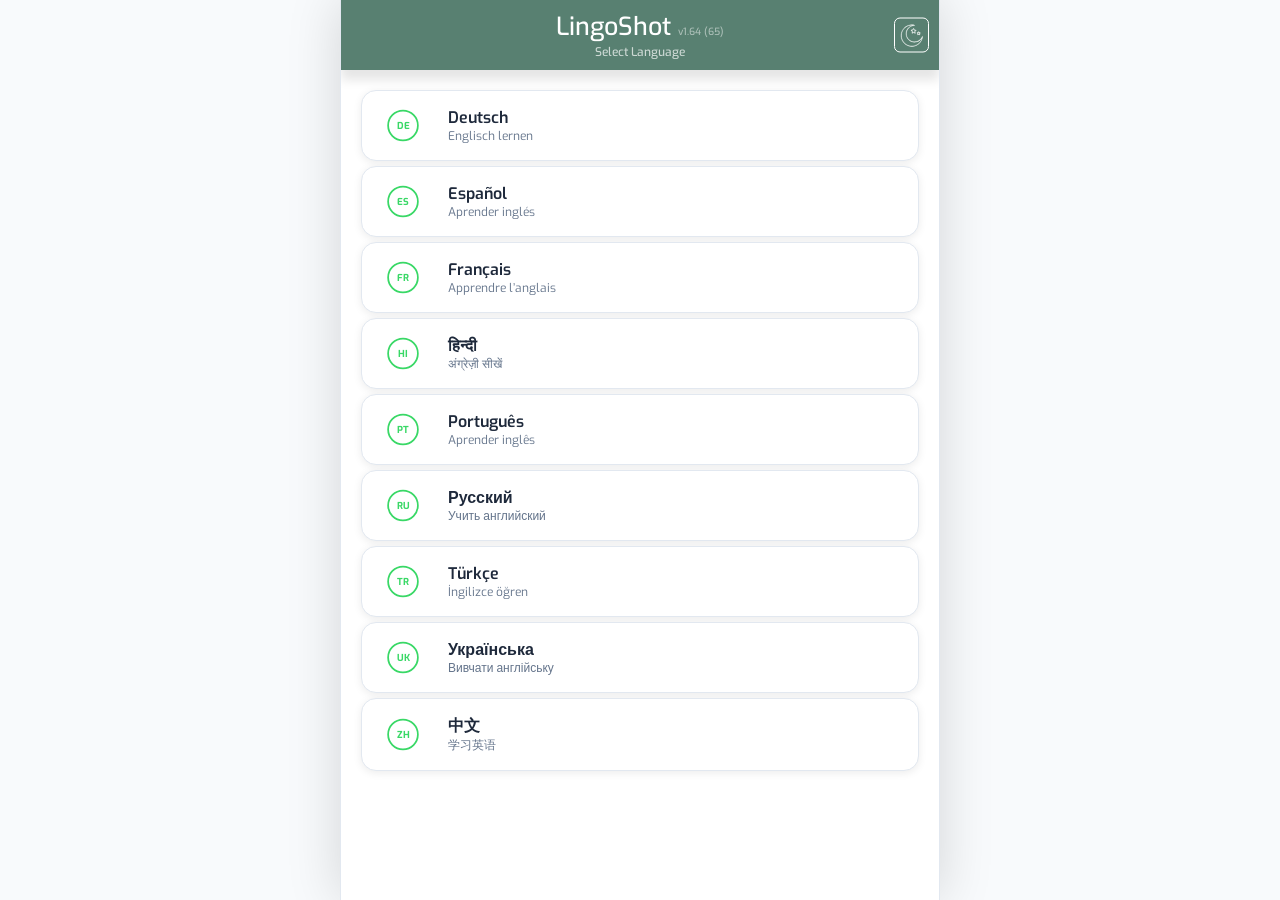
==== commit 34206795: "Protected production release" ====
--- a/index.html
+++ b/index.html
@@ -2,30 +2,30 @@
 <html lang="ru">
 <head>
 <meta charset="UTF-8"/>
-<meta name="viewport" content="width=device-width,initial-scale=1,maximum-scale=1,user-scalable=no"/>
+<meta name="viewport" content="width=device-width,initial-scale=1,maximum-scale=1,user-scalable=no,viewport-fit=cover"/>
 <title>LingoShot – Word Shooter</title>
 <link rel="stylesheet" href="all.css">
-<script src="https://telegram.org/js/telegram-web-app.js"></script>
+<script src="https://telegram.org/js/telegram-web-app.js" defer></script>
 <link rel="preconnect" href="https://fonts.googleapis.com">
 <link rel="preconnect" href="https://fonts.gstatic.com" crossorigin>
-<link href="https://fonts.googleapis.com/css2?family=Exo:wght@400;500;600;700&display=swap" rel="stylesheet">
+<link rel="stylesheet" href="https://fonts.googleapis.com/css2?family=Exo:wght@400;500;600;700&family=Noto+Sans:wght@400;600&display=swap" media="print" onload="this.media='all'">
 </head>
 <body>
 <div id="app">
   <div id="sl" class="screen active">
     <div class="hdr">
       <button class="hdr-back" id="sl-back" style="display:none;" onclick="goScreen('sm')">‹</button>
-      <span>LingoShot</span>
+      <span>LingoShot <small style="display:inline; opacity:0.5; font-size:10px;">v1.64 (65)</small></span>
       <small>Select Language</small>
-      <button class="hdr-theme" aria-label="Переключить тему"></button>
+       <button class="hdr-theme" onclick="toggleTheme()" aria-label="Переключить тему"></button>
     </div>
     <div class="lang-list" id="lang-list"></div>
   </div>
 
   <div id="sm" class="screen">
     <div class="hdr">
-      <span>LingoShot</span>
-      <small>Select Game Mode</small>
+      <span>LingoShot <small style="display:inline; opacity:0.5; font-size:10px;">v1.64 (65)</small></span>
+      <small id="sm-subtitle">Select Game Mode</small>
       <button class="hdr-theme" onclick="toggleTheme()" aria-label="Переключить тему"></button>
     </div>
 
@@ -91,7 +91,7 @@
 
     <div class="p-setup">
       <div class="p-slider-row">
-        <span style="font-size:13px;color:#ffffff;">Items in game</span>
+        <span id="sb-items-label" style="font-size:13px;color:#ffffff;">Items in game</span>
         <span id="p-val" style="font-size:13px;font-weight:600;color:#588071;padding:2px 9px;border-radius:8px;">10</span>
       </div>
       <input type="range" min="5" max="15" value="10" id="p-range" oninput="document.getElementById('p-val').textContent=this.value" style="width:100%;margin-bottom:5px;accent-color:#588071;">
@@ -104,7 +104,7 @@
       <div class="stat"><b id="bgscore">0</b><small>POINTS</small></div>
       <div class="center"><b id="bgword">1 / 10</b><div class="bar"><span id="bgbar" style="width:100%;"></span></div></div>
       <div class="stat" onclick="toggleSound()" style="cursor:pointer; -webkit-user-select:none;">
-        <b id="bsound-icon">🔊</b>
+        <b id="bsound-icon"><img src="icons/sound-on.svg"/ width="30px"></b>
         <small>SOUND</small>
       </div>
       <div class="close" onclick="confirmExit()">×</div>
@@ -115,14 +115,14 @@
     <div class="sbg-translation" id="sbg-translation"></div>
     <div class="sbg-tray" id="sbg-tray"></div>
     <div class="sbg-bottom">
-      <button class="sbg-next-btn" id="sbg-next" disabled onclick="handleBubbleNext()">Далее</button>
+      <button class="sbg-next-btn" id="sbg-next" disabled onclick="handleBubbleNext()">Next</button>
     </div>
   </div>
 
   <div id="ssd" class="screen"><div class="hdr"><button class="hdr-back" onclick="goScreen('sm')">‹</button><span>Funny Stories</span><small>Select Level</small></div><div class="dict-list" id="stories-levels-list"></div></div>
   <div id="ss" class="screen"><div class="hdr"><button class="hdr-back" id="ss-back" onclick="goScreen('ssd')">‹</button><span>Funny Stories</span><small id="ss-subtitle">Select Story</small></div><div class="dict-list" id="stories-list"></div></div>
   <div id="sse" class="screen"><div class="hdr"><button class="hdr-back" onclick="goScreen('ss')">‹</button><span>Series Episodes</span><small id="sse-subtitle">Select Episode</small></div><div class="dict-list" id="series-episodes-list"></div></div>
-  <div id="st" class="screen"><div class="hdr"><button class="hdr-back" onclick="goScreen('ss')">‹</button><span>Funny Stories</span><small id="sse-subtitle">Read or listen</small><button class="hdr-x" onclick="speakStory()">🔊</button></div><div class="story-content" id="story-body"></div><div class="word-popup" id="word-popup"><div class="wp-info"><div class="wp-en" id="wp-en">Word</div><div class="wp-tr" id="wp-tr">[transcription]</div><div class="wp-ru" id="wp-ru">Translation</div></div><button class="wp-btn" onclick="addWordFromStory()">Add to Tir</button></div><button class="go-btn" id="to-tir-btn" style="margin:10px; display:none;" onclick="goScreen('scw')">Review added words</button></div>
+  <div id="st" class="screen"><div class="hdr"><button class="hdr-back" onclick="goScreen('ss')">‹</button><span>Funny Stories</span><small id="st-subtitle">Read or listen</small><button class="hdr-x" onclick="speakStory()"><img src="icons/sound-on.svg"/ width="30px"></button></div><div class="story-content" id="story-body"></div><div class="word-popup" id="word-popup"><div class="wp-info"><div class="wp-en" id="wp-en">Word</div><div class="wp-tr" id="wp-tr">[transcription]</div><div class="wp-ru" id="wp-ru">Translation</div></div><button class="wp-btn" onclick="addWordFromStory()">Add to Tir</button></div><button class="go-btn" id="to-tir-btn" style="margin:10px; display:none;" onclick="goScreen('scw')">Review added words</button></div>
   <div id="scw" class="screen"><div class="hdr"><button class="hdr-back" onclick="goScreen('st')">‹</button><span>Story Vocabulary</span><small>Added words</small></div><div class="prev-list" id="story-words-list"></div><button class="go-btn" id="story-go-btn" onclick="startStoryTir()">GO TO TIR!</button></div>
 
   <div id="sd" class="screen">
@@ -132,7 +132,7 @@
     <div style="flex:1; overflow:hidden; display:flex; flex-direction:column;">
       <div class="dict-list" id="rdtab"></div>
       <div class="custom-area" id="ctab">
-        <div style="font-size:12px;color:var(--text-dim);margin-bottom:5px;">Select words:</div>
+        <div id="cw-select-label" style="font-size:12px;color:var(--text-dim);margin-bottom:5px;">Select words:</div>
         <div class="search-box"><input type="text" id="wsearch" placeholder="Search..." oninput="renderCustomList()"/></div>
         <div style="text-align:right;margin-bottom:8px;"><button onclick="clearCW()" style="background:none;border:none;color:var(--bg-hdr);font-size:12px;text-decoration:underline;cursor:pointer;padding:0; font-weight:bold;">Unselect all</button></div>
         <div class="cwl" id="allw-list"></div>
@@ -151,7 +151,7 @@
     <div class="top">
       <div class="stat"><b id="qscore">0</b><small>POINTS</small></div>
       <div class="center"><b id="qword">1/7</b><div class="bar"><span id="qbar" style="width:100%;"></span></div></div>
-      <div class="stat" onclick="toggleSound()"><b id="qsound-icon">🔊</b><small>SOUND</small></div>
+      <div class="stat" onclick="toggleSound()"><b id="qsound-icon"><img src="icons/sound-on.svg"/ width="30px"></b><small>SOUND</small></div>
       <div class="close" onclick="confirmExit()">×</div>
     </div>
     <div class="idiom-banner">
@@ -172,7 +172,7 @@
       </div>
     </div>
     <div class="quiz-area" id="answers"></div>
-    <div style="padding:14px;"><button class="next-btn" id="nextBtn" onclick="nextQuestion()">Далее →</button></div>
+    <div style="padding:14px;"><button class="next-btn" id="nextBtn" onclick="nextQuestion()">Next →</button></div>
   </div>
 
   <div id="sg" class="screen">
@@ -180,8 +180,8 @@
       <div class="stat"><b id="gscore">0</b><small>POINTS</small></div>
       <div class="center"><b id="gword">1/10</b><div class="bar"><span id="tbar"></span></div></div>
       <div class="stat" onclick="toggleSound()" style="cursor:pointer; -webkit-user-select:none;">
-        <b id="sound-icon">🔊</b>
-        <small id="sound-text">SOUND: ON</small>
+        <b id="sound-icon"><img src="icons/sound-on.svg"/ width="30px"></b>
+        <small id="sound-text">SOUND</small>
       </div>
       <div class="close" onclick="confirmExit()">×</div>
     </div>
@@ -204,7 +204,7 @@
       </div>
       <div class="input-row">
         <div class="typedbox" id="tbox" onclick="handleTboxClick(event)"></div>
-        <button class="btn-main btn-del-main" onclick="kbdKey('◀')">◀</button>
+        <button class="btn-main btn-del-main" id="kdelBtn" onclick="handleDelSkip()">◀</button>
         <button id="kfireBtn" class="btn-main btn-load" onclick="handleFireBtn()">LOAD</button>
       </div>
       <div class="kbd"><div class="kr" id="kr0"></div><div class="kr" id="kr1"></div><div class="kr" id="kr2"></div><div class="kr" id="kr3"></div></div>
@@ -224,7 +224,7 @@
       <h2 class="ad-title">LingoShot for Android</h2>
       <p class="ad-desc">Get the full experience with offline mode, smart widgets, and advanced statistics!</p>
 
-      <a href="https://play.google.com/store/apps/details?id=com.example.mitir" target="_blank" class="gp-link">
+      <a href="#" target="_blank" class="gp-link">
         <img src="icons/google_play.png" alt="Get it on Google Play" class="gp-btn-img">
       </a>
     </div>
@@ -245,8 +245,13 @@
         <div class="rcard"><div class="v" id="racc">0%</div><div class="l">accuracy</div></div>
         <div class="rcard"><div class="v" id="rtime">0s</div><div class="l">time</div></div>
       </div>
-      <div class="rmist" id="rmb"><div class="slbl">Errors for review</div><div id="rml"></div></div>
-      <div class="leaderboard-box"><div class="lb-header">TOP PLAYERS (GLOBAL)</div><div id="res-lb-list" class="lb-list"></div></div>
+      <div class="leaderboard-box">
+        <div class="lb-tabs">
+          <div class="lb-tab lb-tab-daily active" onclick="swLbTab('daily')">TODAY</div>
+          <div class="lb-tab lb-tab-global" onclick="swLbTab('global')">ALL TIME</div>
+        </div>
+        <div id="res-lb-list" class="lb-list"></div>
+      </div>
     </div>
     <div class="ract">
       <button class="btn-p" style="margin:0;width:100%;" onclick="retryGame()">Again</button>
@@ -255,10 +260,53 @@
   </div>
 
   <div id="su" class="screen">
-    <div class="hdr">Profile & Leaders</div>
+    <div class="hdr">Profile & Leaders <button class="hdr-x" id="admin-btn" style="display:none; position:absolute; right:15px; font-size:16px; color:#fff; border:1px solid #fff; padding:5px 10px; border-radius:8px;" onclick="goScreen('sad')">⚙️</button></div>
     <div class="res-body">
       <div id="main-auth-box" class="auth-component"></div>
-      <div class="leaderboard-box"><div class="lb-header">TOP PLAYERS (GLOBAL)</div><div id="main-lb-list" class="lb-list"></div></div>
+      <div class="leaderboard-box">
+        <div class="lb-tabs">
+          <div class="lb-tab lb-tab-daily active" onclick="swLbTab('daily')">TODAY</div>
+          <div class="lb-tab lb-tab-global" onclick="swLbTab('global')">ALL TIME</div>
+        </div>
+        <div id="main-lb-list" class="lb-list"></div>
+      </div>
+    </div>
+  </div>
+
+  <div id="sad" class="screen">
+    <div class="hdr">
+      <button class="hdr-back" onclick="goScreen('su')">‹</button>
+      <span>Admin Dashboard</span>
+    </div>
+    <div class="res-body" style="padding:15px;">
+      <div id="admin-stats" style="margin-bottom:20px;">
+        <div style="text-align:center; padding:20px; color:var(--text-dim);">Loading statistics...</div>
+      </div>
+
+      <div style="display:flex; flex-direction:column; gap:10px;">
+        <button class="btn-main" style="padding:10px 0; background:#ea580c; border:none; width:100%;" onclick="adminResetDailyPoints()">🔄 RESET DAILY POINTS (ALL)</button>
+        <button class="btn-main" style="padding:10px 0; background:#666; border:none; width:100%;" onclick="adminResetPoints()">⚠️ RESET TOTAL POINTS (ALL)</button>
+        <button class="btn-main" style="padding:10px 0; background:#333; border:none; width:100%;" onclick="adminWipeUsers()">💀 WIPE ALL ACCOUNTS</button>
+      </div>
+    </div>
+  </div>
+
+  <div id="spp" class="screen">
+    <div class="hdr">
+      <button class="hdr-back" onclick="goScreen('su')">‹</button>
+      <span>Privacy Policy</span>
+    </div>
+    <div class="res-body" style="font-size:13px; line-height:1.6; color:var(--text-dim); padding:20px; text-align:left;">
+      <h3>Privacy Policy</h3>
+      <p>LingoShot respects your privacy. We only collect basic profile information provided by Google or Telegram to maintain your game progress and leaderboard rank.</p>
+      <h4>Data Collection</h4>
+      <ul>
+        <li><b>Name/Email:</b> Used to identify your account and sync progress across devices.</li>
+        <li><b>Game Statistics:</b> Points, streaks, and learned words are saved to our secure database.</li>
+      </ul>
+      <h4>Data Deletion</h4>
+      <p>You can delete your account and all associated data at any time through the "Delete Account" button in your profile settings. This action is permanent.</p>
+      <p>For support, contact: maildprus@gmail.com</p>
     </div>
   </div>
 
@@ -275,14 +323,32 @@
   </div>
 </div>
 
-<script src="data.js"></script>
-<script src="idioms.js"></script>
-<script src="stories.js"></script>
-<script src="series.js"></script>
-<script src="lemmatizer.js"></script>
-<script src="patterns.js"></script>
-<script src="bubble_sentences.js"></script>
-<script src="user.js"></script>
-<script src="functions.js"></script>
+
+<script src="firebase-app-compat.js"></script>
+<script src="firebase-firestore-compat.js"></script>
+<script src="firebase-auth-compat.js"></script>
+<script>
+  var firebaseConfig = {
+    apiKey: "AIzaSyCFlgil-7BWprq1b1JjLlDxI09qDgPgbyg",
+    authDomain: "lingoshot-728bc.firebaseapp.com",
+    projectId: "lingoshot-728bc",
+    storageBucket: "lingoshot-728bc.firebasestorage.app",
+    messagingSenderId: "236461682046",
+    appId: "1:236461682046:web:522cc2cd785b5430a3972f"
+  };
+  firebase.initializeApp(firebaseConfig);
+  var db = firebase.firestore();
+  var auth = firebase.auth();
+</script>
+<script src="data.js?v=12.4"></script>
+<script src="idioms.js?v=12.4"></script>
+<script src="stories.js?v=12.4"></script>
+<script src="series.js?v=12.4"></script>
+<script src="lemmatizer.js?v=12.4"></script>
+<script src="patterns.js?v=12.4"></script>
+<script src="bubble_sentences.js?v=12.4"></script>
+<script src="user.js?v=12.4"></script>
+<script src="ui_i18n.js?v=12.4"></script>
+<script src="functions.js?v=12.4"></script>
 </body>
-</html>
+</html>
--- a/all.css
+++ b/all.css
@@ -28,7 +28,7 @@
 
 *{box-sizing:border-box;margin:0;padding:0; font-family: 'Exo', sans-serif; -webkit-tap-highlight-color:transparent;}
 html, body { background: var(--bg-app); margin:0; padding:0; width:100%; height:100%; overflow:hidden; transition: background 0.3s; display: flex; justify-content: center; align-items: center; }
-#app { width:100%; max-width:420px; height:100vh; height:100dvh; margin:0 auto; display:flex; flex-direction:column; background: var(--bg-screen); overflow:hidden; transition: background 0.3s; position: relative; box-shadow: 0 0 50px rgba(0,0,0,0.15); border-left: 1px solid var(--border); border-right: 1px solid var(--border); }
+#app { width:100%; max-width:600px; height:100vh; height:100dvh; margin:0 auto; display:flex; flex-direction:column; background: var(--bg-screen); overflow:hidden; transition: background 0.3s; position: relative; box-shadow: 0 0 50px rgba(0,0,0,0.15); border-left: 1px solid var(--border); border-right: 1px solid var(--border); padding-top: env(safe-area-inset-top); }
 .screen { display:none; flex-direction:column; height:100%; overflow:hidden; padding-bottom: 85px; background: var(--bg-screen); }
 .screen.active { display:flex;}
 
@@ -36,7 +36,7 @@
 #sl, #sg, #sbg, #sq, #st, #sa { padding-bottom: 0; }
 
 /* UI Screens Styles */
-.hdr { background: var(--bg-hdr); color:#fff; text-align:center; padding:10px 50px 10px; font-size:25px; font-weight:500; flex-shrink:0; position:relative; box-shadow: 0 10px 10px rgba(0,0,0,0.1); transition: background 0.3s; }
+.hdr { background: var(--bg-hdr); color:#fff; text-align:center; padding: 10px 50px; font-size:25px; font-weight:500; flex-shrink:0; position:relative; box-shadow: 0 10px 10px rgba(0,0,0,0.1); transition: background 0.3s; }
 .hdr small {font-size:12px; opacity:.7; display:block; margin-top:1px; }
 .hdr-back, .hdr-x, .psh-top, .hdr-theme { position:absolute; top:50%; transform:translateY(-50%); background:none;  border:1px solid rgba(255,255,255,.3); color:#fff; border-radius:6px; cursor:pointer; width:34px; height:34px; display:flex; align-items:center; justify-content:center; }
 .hdr-back { left:10px; font-size:24px; }
@@ -70,7 +70,7 @@
 .lang-list { flex:1; overflow-y:auto; padding:20px; display:flex; flex-direction:column;  }
 .lang-card { display:flex; align-items:center; padding:16px; border:1px solid var(--border); border-radius:15px; margin-bottom:5px; cursor:pointer; background: var(--card-bg); box-shadow: 0 2px 8px var(--card-shadow); transition:transform 0.1s; }
 .lang-card:active { transform:scale(0.98); background: var(--border); }
-.lang-flag { width:50px; height:35px; border:1px solid var(--border); overflow:hidden; display:flex; align-items:center; margin-right:20px; }
+.lang-flag { width:50px; height:35px;  overflow:hidden; display:flex; align-items:center; margin-right:20px; color:var(--green);}
 .lang-flag svg { width:100%; height:100%; }
 .lang-name { font-size:16px; font-weight:600; color: var(--text-main); }
 .lang-desc { font-size:12px; color: var(--text-dim); }
@@ -82,9 +82,9 @@
 .dc { border:1px solid var(--border); border-radius:12px; margin-bottom:10px; padding:15px; cursor:pointer; background: var(--card-bg); transition: all 0.15s ease; box-shadow: 0 2px 8px var(--card-shadow); }
 .dc.sel { border-color: var(--bg-hdr); border-width:2px; background: var(--bg-app); }
 .dc-top { display:flex; align-items:center; margin-bottom:15px; }
-.dc-icon { width:44px; height:44px; border-radius:10px; background: var(--bg-hdr); display:flex; align-items:center; justify-content:center; color:#fff; font-size:18px; font-weight:700; flex-shrink:0; }
+.dc-icon { width:44px; height:44px; border-radius:10px; background-: var(--bg-hdr); display:flex; align-items:center; justify-content:center; color: var(--green); font-size:18px; flex-shrink:0; border:1px solid; }
 .dc-info { flex:1; min-width:0; margin-left:12px; }
-.dc-name { font-size:16px; font-weight:700; color: var(--text-main); }
+.dc-name { font-size:16px; color: var(--text-main); }
 .dc-meta { font-size:12px; color: var(--text-dim); margin-top:2px; }
 .dc-badge { font-size:9px; padding:2px 7px; border-radius:20px; font-weight:800; text-transform:uppercase; color: var(--bg-hdr); border: 1px solid var(--bg-hdr); }
 .pbar-row { display:flex; align-items:center; gap:12px; }
@@ -152,10 +152,11 @@
 
 /* --- GAMES (FIXED DARK DESIGN) --- */
 #sg, #sq, #sbg { background:linear-gradient(#061b16,#03100d); }
-#sg .top, #sq .top, #sbg .top { height:60px; background:var(--bg-hdr); display:grid; grid-template-columns:1fr 1.3fr 1fr 44px; align-items:center; padding:5px 10px 5px; gap:8px; font-weight:700; flex-shrink:0; color:#fff; }
+#sg .top, #sq .top, #sbg .top { min-height:60px; background:var(--bg-hdr); display:grid; grid-template-columns:1fr 1.3fr 1fr 44px; align-items:center; padding:5px 10px; gap:8px; font-weight:700; flex-shrink:0; color:#fff; }
 #sg .stat, #sq .stat, #sbg .stat { margin:0 auto; text-align:center; }
 #sg .stat small, #sq .stat small, #sbg .stat small { display:block; color:#b8c0c5; font-size:10px; }
-#sg .stat b, #sq .stat b, #sbg .stat b { color:var(--green); font-size:20px; }
+#sg .stat b, #sq .stat b, #sbg .stat b { color:var(--green); font-size:20px; display:block;}
+#sg .stat b img{display:block; margin:0 auto;}
 #sg .center, #sq .center, #sbg .center { text-align:center; }
 #sg .bar, #sq .bar, #sbg .bar { height:6px; background:#25353b; border-radius:9px; margin-top:6px; overflow:hidden; position:relative; }
 #sg .bar span, #sq .bar span, #sbg .bar span { display:block; height:100%; background:var(--orange); transition:width 0.1s linear; }
@@ -197,9 +198,13 @@
 
 .controls { background:linear-gradient(#082016,#03100d); padding:8px 6px 22px; flex-shrink:0; }
 .input-row { display:grid; grid-template-columns:1fr 54px 78px; gap:7px; margin-bottom:8px; padding:0 4px; }
-.typedbox { height:58px; border:1px solid #25884b; border-radius:8px; background:#06120e; color:var(--green); display:flex; align-items:center; justify-content:center; font-size:28px; font-weight:600; font-family:monospace; letter-spacing:1px; position:relative; overflow:hidden; white-space:nowrap; padding:0 10px; }
+.typedbox { height:58px; border:1px solid #25884b; border-radius:8px; background:#06120e; color:var(--green); display:flex; align-items:center; justify-content:center; font-size:28px; font-weight:600; font-family:monospace; letter-spacing:1px; position:relative; overflow:hidden; white-space:nowrap; padding:0 10px; cursor: text; }
+.cursor { display: inline-block; width: 2px; height: 30px; background: var(--green); margin: 0 1px; animation: cursor-blink 0.8s infinite; vertical-align: middle; flex-shrink: 0; }
+@keyframes cursor-blink { 0%, 100% { opacity: 1; } 50% { opacity: 0; } }
+.typedbox span[data-idx] { cursor: pointer; padding: 0 1px; }
 .btn-main { border-radius:8px; border:1px solid #2d7444; background:#0d321f; color:var(--green); font-weight:700; cursor:pointer; }
 .btn-del-main { font-size:24px; }
+.btn-del-main.btn-disabled { opacity: 0.35; pointer-events: none; }
 .btn-load { background:#2e7d32; color:#fff; border:2px solid #fff; font-size:14px; }
 .btn-fire { background:#d8342d; color:#fff; border:2px solid #fff; font-size:14px; }
 
@@ -222,7 +227,7 @@
 .p-card { background: var(--card-bg); border: 1px solid var(--border); border-radius: 22px; box-shadow: 0 4px 15px var(--card-shadow); padding: 22px; touch-action: pan-y; width: 100%; flex: 1; display: flex; flex-direction: column; color: var(--text-main); overflow-y: auto; transition: all 0.3s; }
 .p-tag-row { display: flex; justify-content: space-between; align-items: center; margin-bottom: 8px; }
 .p-morph-tag { font-size: 14px; font-weight: 700; color:var(--green); text-transform: uppercase; letter-spacing: 0.05em; }
-.p-cefr { font-size: 10px; font-weight: 800; color: #fff; background:var(--green); padding: 2px 10px; border-radius: 8px; }
+.p-cefr { font-size: 10px; font-weight: 800; color: #fff; border:1px solid var(--green); padding: 2px 10px; border-radius: 8px; display:none;}
 .p-equation { font-size: 20px; font-weight: 700; line-height: 1.2; margin-bottom: 8px; display: flex; flex-wrap: wrap; align-items: baseline; gap: 4px; color: var(--text-main); }
 .p-base { color: var(--text-dim); }
 .p-morph { color: var(--orange); }
@@ -255,12 +260,14 @@
 #sbg.flash-red { background: #3a1414; }
 .sbg-sentence-wrap { flex: 1; display: flex; align-items: center; padding: 0 26px; }
 .sbg-sentence { font-size: 22px; line-height: 1.6; color: #d7e8de; text-align: center; width: 100%; }
-.sbg-sentence .gap { display: inline-block; min-width: 50px; padding: 0 6px; border-bottom: 2px dashed #2f6b4c; color: #6f9a85; }
+.sbg-sentence .gap { display: inline-block; min-width: 30px; padding: 0; border-bottom: 2px dashed #2f6b4c; color: #6f9a85; }
 .sbg-sentence .gap.filled { border-bottom: 2px solid #4dffa0; font-weight: 600; color: #4dffa0; }
 .sbg-sentence .gap.filled.wrong-fill { border-bottom-color: #ff5c5c; color: #ffb238; }
 .sbg-translation { text-align: center; font-size: 14px; color: #6f9a85; padding: 0 26px 20px; min-height: 24px; }
-.sbg-tray { padding: 20px; display: flex; flex-wrap: wrap; justify-content: center; gap: 12px; min-height: 100px; background: rgba(0,0,0,0.2); }
-.sbg-bubble { touch-action: none; background: #0c2118; border: 1px solid #2f6b4c; color: #ffb238; font-size: 16px; font-weight: 600; padding: 12px 20px; border-radius: 25px; cursor: grab; }
+.sbg-tray { display: flex; flex-wrap: wrap; justify-content: center; gap: 12px; min-height-: 100px; background-: rgba(0,0,0,0.2); }
+.sbg-bubble { touch-action: none; background: #0c2118; border: 1px solid #2f6b4c; color: #ffb238; font-size: 16px; font-weight: 600; padding: 12px 20px; border-radius: 25px; cursor: pointer; transition: transform .08s ease, background .15s ease; }
+.sbg-bubble:active { transform: scale(0.94); }
+.sbg-bubble.picked { transform: scale(1.06); box-shadow: 0 0 12px rgba(56,189,110,.6); }
 .sbg-bubble.dragging { position: fixed; z-index: 1000; box-shadow: 0 10px 25px rgba(0,0,0,0.5); cursor: grabbing; }
 .sbg-bubble.used { visibility: hidden; }
 .sbg-bottom { padding: 15px 20px 40px; }
@@ -311,18 +318,21 @@
 .ac-avatar { width: 50px; height: 50px; border-radius: 50%; background: var(--bg-app); border: 1px solid var(--border); }
 .ac-info { flex: 1; min-width: 0; }
 .ac-name { font-size: 18px; font-weight: 800; color: var(--text-main); }
-.ac-sub { font-size: 11px; color: var(--text-dim); }
+.ac-sub { font-size: 11px; color: var(--orange); }
 .ac-btn-login { padding: 8px 18px; background: #3b82f6; color: #fff; border: none; border-radius: 10px; font-weight: 700; font-size: 13px; cursor: pointer; }
-
+#main-auth-box div div div div{color:var(--orange)!important;}
 .ac-balance-row { display: flex; align-items: center; justify-content: space-between; padding-top: 5px; }
 .ac-bal-item { display: flex; align-items: center; gap: 8px; font-size: 14px; font-weight: 700; color: var(--text-main); }
 .ac-btn-redeem { padding: 8px 14px; background: #1f4a34; color: #4dffa0; border: 1px solid #2f6b4c; border-radius: 10px; font-size: 11px; font-weight: 800; cursor: pointer; text-transform: uppercase; }
 .ac-warn { padding: 8px 12px; background: #fff5f5; border: 1px solid #feb2b2; border-radius: 8px; color: #c53030; font-size: 11px; font-weight: 600; display: flex; align-items: center; gap: 6px; }
 [data-theme='dark'] .ac-warn { background: #2d0000; border-color: #740000; color: #feb2b2; }
 
-/* Leaderboard Header */
-.lb-header { background: var(--bg-app); padding: 15px; font-size: 11px; font-weight: 800; color: var(--text-dim); border-bottom: 1px solid var(--border); text-align: center; text-transform: uppercase; letter-spacing: 2px; margin-top: 10px; border-radius: 15px 15px 0 0; }
-.lb-list { flex: 1; overflow-y: auto; background: var(--card-bg); border: 1px solid var(--border); border-top: none; border-radius: 0 0 15px 15px; }
+/* Leaderboard Tabs */
+.lb-tabs { display: flex; background: var(--bg-app); border-bottom: 1px solid var(--border); border-radius: 15px 15px 0 0; overflow: hidden; }
+.lb-tab { flex: 1; padding: 14px; text-align: center; font-size: 12px; font-weight: 800; color: var(--text-dim); cursor: pointer; transition: all 0.2s; letter-spacing: 1px; opacity: 0.6; }
+.lb-tab.active { background: var(--card-bg); color: var(--orange); border-bottom: 3px solid var(--orange); opacity: 1; }
+
+.lb-list { flex: 1; overflow-y: auto; background: var(--card-bg); border: 1px solid var(--border); border-top: none; border-radius: 0 0 15px 15px; min-height: 200px; }
 
 /* Common UI */
 #nav-footer { position: fixed; bottom: 10px; left: 50%; transform: translateX(-50%); width: 90%; max-width: 380px; height: 70px; background: var(--card-bg); border-radius: 40px; display: none; align-items: center; justify-content: space-around; box-shadow: 0 15px 35px var(--card-shadow); z-index: 900; border: 1px solid var(--border); padding: 0 10px; transition: background 0.3s; }
@@ -330,3 +340,4 @@
 .nav-item svg { width: 28px; height: 28px; fill: var(--text-dim); transition: all 0.3s; }
 .nav-item.active svg { fill: var(--green); transform: translateY(-2px); }
 .nav-item.active::after { content: ""; position: absolute; bottom: 12px; left: 50%; transform: translateX(-50%); width: 16px; height: 3px; background: var(--green); border-radius: 2px; }
+.ipa, .wp-tr {font-family: 'Noto Sans', 'Segoe UI', Arial, sans-serif;}
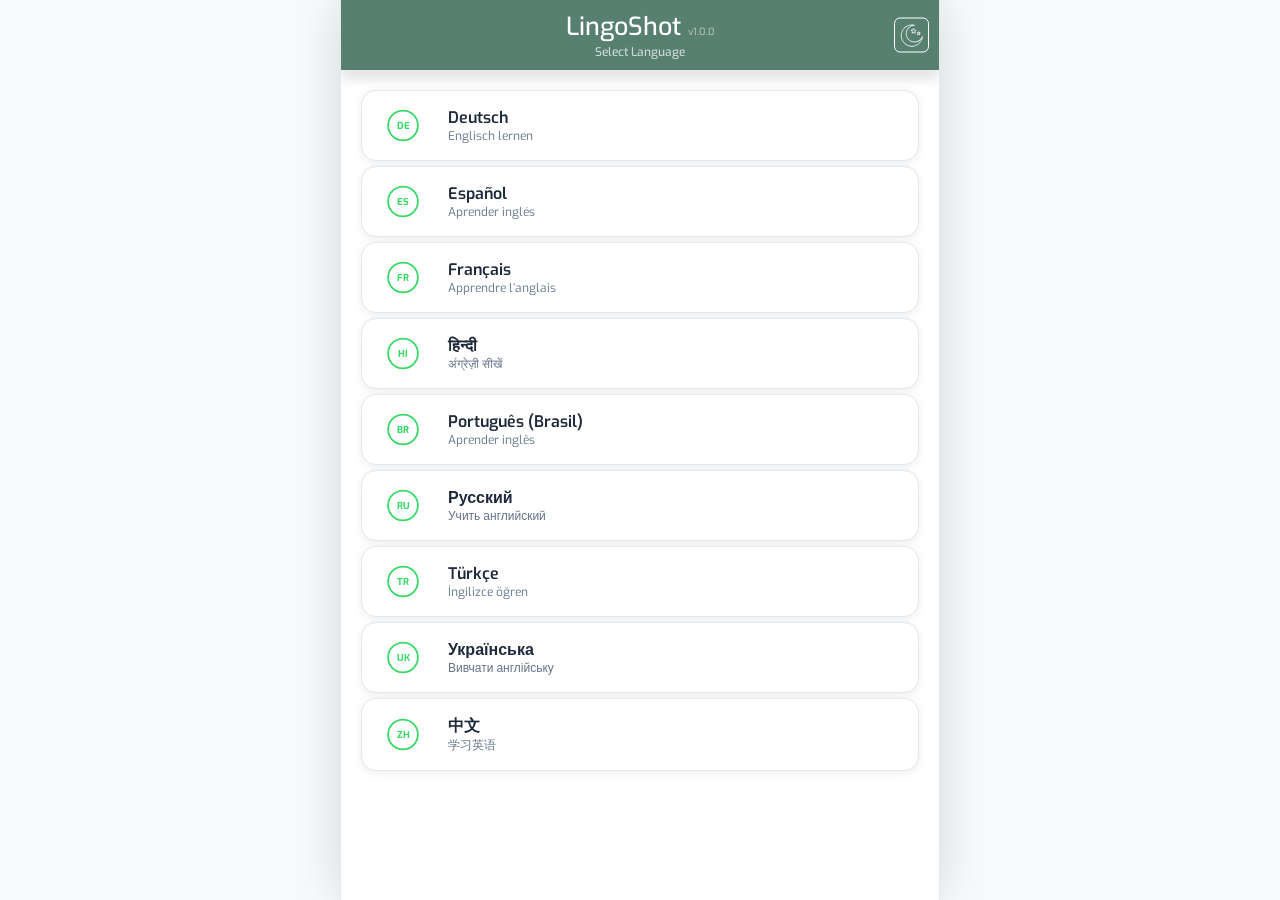
==== commit 5e470a04: "Protected production release" ====
--- a/index.html
+++ b/index.html
@@ -3,19 +3,42 @@
 <head>
 <meta charset="UTF-8"/>
 <meta name="viewport" content="width=device-width,initial-scale=1,maximum-scale=1,user-scalable=no,viewport-fit=cover"/>
+<script>
+  (function(){
+    try {
+      var lang = localStorage.getItem('mitir_lang');
+      // если язык уже выбран — помечаем документ, чтобы стартовать с главной
+      document.documentElement.className += lang ? ' boot-main' : ' boot-lang';
+    } catch(e) {
+      document.documentElement.className += ' boot-lang';
+    }
+  })();
+</script>
 <title>LingoShot – Word Shooter</title>
-<link rel="stylesheet" href="all.css">
+<link rel="stylesheet" href="all.css?v=15.5">
 <script src="https://telegram.org/js/telegram-web-app.js" defer></script>
 <link rel="preconnect" href="https://fonts.googleapis.com">
 <link rel="preconnect" href="https://fonts.gstatic.com" crossorigin>
 <link rel="stylesheet" href="https://fonts.googleapis.com/css2?family=Exo:wght@400;500;600;700&family=Noto+Sans:wght@400;600&display=swap" media="print" onload="this.media='all'">
+<script>
+    !function(t,e){var o,n,p,r;e.__SV||(window.posthog && window.posthog.__loaded)||(window.posthog=e,e._i=[],e.init=function(i,s,a){function g(t,e){var o=e.split(".");2==o.length&&(t=t[o[0]],e=o[1]),t[e]=function(){t.push([e].concat(Array.prototype.slice.call(arguments,0)))}}p||((p=t.createElement("script")).type="text/javascript",p.crossOrigin="anonymous",p.async=!0,p.src=s.api_host.replace(".i.posthog.com","-assets.i.posthog.com")+"/static/array.js",p.onerror=function(){p=null},(r=t.getElementsByTagName("script")[0]).parentNode.insertBefore(p,r));var u=e;for(void 0!==a?u=e[a]=[]:a="posthog",u.people=u.people||[],u.toString=function(t){var e="posthog";return"posthog"!==a&&(e+="."+a),t||(e+=" (stub)"),e},u.people.toString=function(){return u.toString(1)+".people (stub)"},o="Oo Lo $o init rl nl tl el ll pa il hl Ko capture sl Ao gl calculateEventProperties pl register register_once register_for_session unregister unregister_for_session Xo ml getFeatureFlag getFeatureFlagPayload getFeatureFlagResult getAllFeatureFlags isFeatureEnabled reloadFeatureFlags updateFlags updateEarlyAccessFeatureEnrollment getEarlyAccessFeatures on onFeatureFlags onSurveysLoaded onSessionId getSurveys getActiveMatchingSurveys renderSurvey displaySurvey cancelPendingSurvey canRenderSurvey canRenderSurveyAsync wl identify setPersonProperties unsetPersonProperties group resetGroups setPersonPropertiesForFlags resetPersonPropertiesForFlags setGroupPropertiesForFlags resetGroupPropertiesForFlags reset kl shutdown setIdentity clearIdentity get_distinct_id getGroups get_session_id get_session_replay_url alias set_config startSessionRecording stopSessionRecording sessionRecordingStarted captureException addExceptionStep captureLog startExceptionAutocapture stopExceptionAutocapture loadToolbar get_property getSessionProperty yl cl createPersonProfile setInternalOrTestUser bl Do No opt_in_capturing opt_out_capturing has_opted_in_capturing has_opted_out_capturing get_explicit_consent_status is_capturing clear_opt_in_out_capturing dl debug ma kn getPageViewId captureTraceFeedback captureTraceMetric Go".split(" "),n=0;n<o.length;n++)g(u,o[n]);e._i.push([i,s,a])},e.__SV=1)}(document,window.posthog||[]);
+    posthog.init('phc_tQvfocBuwXnJmgBxTeCjzJKcfwaGxXcfhXSWpTn7rpAM', {
+        api_host: 'https://eu.i.posthog.com',
+        defaults: '2026-05-30',
+        person_profiles: 'identified_only', // or 'always' to create profiles for anonymous users as well
+    });
+
+</script>
 </head>
 <body>
+<div id="boot-splash">
+  <div class="boot-logo">LingoShot</div>
+</div>
 <div id="app">
-  <div id="sl" class="screen active">
+  <div id="sl" class="screen">
     <div class="hdr">
       <button class="hdr-back" id="sl-back" style="display:none;" onclick="goScreen('sm')">‹</button>
-      <span>LingoShot <small style="display:inline; opacity:0.5; font-size:10px;">v1.64 (65)</small></span>
+      <span>LingoShot <small style="display:inline; opacity:0.5; font-size:10px;">v1.0.0</small></span>
       <small>Select Language</small>
        <button class="hdr-theme" onclick="toggleTheme()" aria-label="Переключить тему"></button>
     </div>
@@ -24,7 +47,7 @@
 
   <div id="sm" class="screen">
     <div class="hdr">
-      <span>LingoShot <small style="display:inline; opacity:0.5; font-size:10px;">v1.64 (65)</small></span>
+      <span>LingoShot <small style="display:inline; opacity:0.5; font-size:10px;">v1.0.0</small></span>
       <small id="sm-subtitle">Select Game Mode</small>
       <button class="hdr-theme" onclick="toggleTheme()" aria-label="Переключить тему"></button>
     </div>
@@ -52,21 +75,38 @@
     </div>
 
     <div class="mode-grid">
-      <div class="mode-card" onclick="goScreen('sd')">
-        <div class="mode-icon"><img src="icons/shooting_tir.svg" width="60%" /></div>
-        <div class="mode-name">Shooting Tir</div>
-      </div>
-      <div class="mode-card" onclick="goScreen('sqd')">
-        <div class="mode-icon"><img src="icons/idiom_quiz.svg" width="70%" /></div>
-        <div class="mode-name">Idiom Quiz</div>
-      </div>
-      <div class="mode-card" onclick="goScreen('ssd')">
-        <div class="mode-icon"><img src="icons/funny_stories.svg" width="60%" /></div>
-        <div class="mode-name">Funny stories</div>
-      </div>
-      <div class="mode-card" onclick="goScreen('sb')">
-        <div class="mode-icon"><img src="icons/morph_bubble.svg" width="60%" /></div>
-        <div class="mode-name">Morph Bubbl</div>
+      <div class="mode-row mode-row-2">
+        <div class="mode-card" onclick="openTirDict()">
+          <div class="mode-icon"><img src="icons/shooting_tir.svg" width="60%" /></div>
+          <div class="mode-name">Shooting Tir</div>
+        </div>
+        <div class="mode-card" onclick="openWordSearchDict()">
+          <div class="mode-icon">
+            <svg viewBox="0 0 24 24" width="55%" height="55%" fill="none" stroke="var(--orange)" stroke-width="1.2" stroke-linecap="round" stroke-linejoin="round">
+              <circle cx="10" cy="10" r="7"/>
+              <line x1="15.2" y1="15.2" x2="21" y2="21"/>
+              <rect x="7.3" y="7.3" width="2.3" height="2.3" rx="0.5" fill="var(--orange)" stroke="none"/>
+              <rect x="10.4" y="7.3" width="2.3" height="2.3" rx="0.5" fill="var(--orange)" stroke="none"/>
+              <rect x="7.3" y="10.4" width="2.3" height="2.3" rx="0.5" fill="var(--orange)" stroke="none"/>
+              <rect x="10.4" y="10.4" width="2.3" height="2.3" rx="0.5" fill="var(--orange)" stroke="none"/>
+            </svg>
+          </div>
+          <div class="mode-name">Fillwords</div>
+        </div>
+      </div>
+      <div class="mode-row mode-row-3">
+        <div class="mode-card" onclick="goScreen('sqd')">
+          <div class="mode-icon"><img src="icons/idiom_quiz.svg" width="90%" /></div>
+          <div class="mode-name">Idiom Quiz</div>
+        </div>
+        <div class="mode-card" onclick="goScreen('ssd')">
+          <div class="mode-icon"><img src="icons/funny_stories.svg" width="80%" /></div>
+          <div class="mode-name">Funny stories</div>
+        </div>
+        <div class="mode-card" onclick="goScreen('sb')">
+          <div class="mode-icon"><img src="icons/morph_bubble.svg" width="80%" /></div>
+          <div class="mode-name">Morph Bubbl</div>
+        </div>
       </div>
     </div>
   </div>
@@ -122,7 +162,7 @@
   <div id="ssd" class="screen"><div class="hdr"><button class="hdr-back" onclick="goScreen('sm')">‹</button><span>Funny Stories</span><small>Select Level</small></div><div class="dict-list" id="stories-levels-list"></div></div>
   <div id="ss" class="screen"><div class="hdr"><button class="hdr-back" id="ss-back" onclick="goScreen('ssd')">‹</button><span>Funny Stories</span><small id="ss-subtitle">Select Story</small></div><div class="dict-list" id="stories-list"></div></div>
   <div id="sse" class="screen"><div class="hdr"><button class="hdr-back" onclick="goScreen('ss')">‹</button><span>Series Episodes</span><small id="sse-subtitle">Select Episode</small></div><div class="dict-list" id="series-episodes-list"></div></div>
-  <div id="st" class="screen"><div class="hdr"><button class="hdr-back" onclick="goScreen('ss')">‹</button><span>Funny Stories</span><small id="st-subtitle">Read or listen</small><button class="hdr-x" onclick="speakStory()"><img src="icons/sound-on.svg"/ width="30px"></button></div><div class="story-content" id="story-body"></div><div class="word-popup" id="word-popup"><div class="wp-info"><div class="wp-en" id="wp-en">Word</div><div class="wp-tr" id="wp-tr">[transcription]</div><div class="wp-ru" id="wp-ru">Translation</div></div><button class="wp-btn" onclick="addWordFromStory()">Add to Tir</button></div><button class="go-btn" id="to-tir-btn" style="margin:10px; display:none;" onclick="goScreen('scw')">Review added words</button></div>
+  <div id="st" class="screen"><div class="hdr"><button class="hdr-back" onclick="goScreen('ss')">‹</button><span>Funny Stories</span><small id="st-subtitle">Read or listen</small><button class="hdr-x" id="story-voice-btn" onclick="speakStory()"><img id="story-voice-icon" src="icons/sound-on.svg" width="30px"/></button></div><div class="story-content" id="story-body"></div><div class="word-popup" id="word-popup"><div class="wp-info"><div class="wp-en" id="wp-en">Word</div><div class="wp-tr" id="wp-tr">[transcription]</div><div class="wp-ru" id="wp-ru">Translation</div></div><button class="wp-btn" onclick="addWordFromStory()">Add to Tir</button></div><button class="go-btn" id="to-tir-btn" style="margin:10px; display:none;" onclick="goScreen('scw')">Review added words</button></div>
   <div id="scw" class="screen"><div class="hdr"><button class="hdr-back" onclick="goScreen('st')">‹</button><span>Story Vocabulary</span><small>Added words</small></div><div class="prev-list" id="story-words-list"></div><button class="go-btn" id="story-go-btn" onclick="startStoryTir()">GO TO TIR!</button></div>
 
   <div id="sd" class="screen">
@@ -145,7 +185,7 @@
   </div>
 
   <div id="sqd" class="screen"><div class="hdr"><button class="hdr-back" onclick="goScreen('sm')">‹</button><span>Idiom Quiz</span><small>Select Difficulty</small></div><div class="dict-list" id="qltab"></div><div class="wcrow"><label>Idioms in game:</label><input type="range" min="5" max="15" value="7" id="qcs" oninput="document.getElementById('qcv').textContent=this.value"/><div class="wcv" id="qcv">7</div></div><button class="btn-p" id="qsbtn" onclick="startQuiz()" disabled>Start Quiz →</button></div>
-  <div id="sp" class="screen"><div class="hdr"><button class="hdr-back" onclick="goScreen('sd')">‹</button><span id="ptitle">Word List</span><small>Words to learn</small></div><div class="prev-list" id="plist"></div><div class="legend"><div class="li"><div class="ld" style="background:#3b6d11"></div>know</div><div class="li"><div class="ld" style="background:#ccc"></div>new</div><div class="li"><div class="ld" style="background:#ba7517"></div>~week</div><div class="li"><div class="ld" style="background:#854f0b"></div>~month</div><div class="li"><div class="ld" style="background:#a32d2d"></div>~half year</div></div><button class="go-btn" onclick="startGame()">GO!</button></div>
+  <div id="sp" class="screen"><div class="hdr"><button class="hdr-back" onclick="goScreen('sd')">‹</button><span id="ptitle">Word List</span><small>Words to learn</small></div><div class="prev-list" id="plist"></div><div class="legend"><div class="li"><div class="ld" style="background:#3b6d11"></div>know</div><div class="li"><div class="ld" style="background:#ccc"></div>new</div><div class="li"><div class="ld" style="background:#ba7517"></div>~week</div><div class="li"><div class="ld" style="background:#854f0b"></div>~month</div><div class="li"><div class="ld" style="background:#a32d2d"></div>~half year</div></div><button class="go-btn" id="pgoBtn" onclick="handlePreviewGo()">GO!</button></div>
 
   <div id="sq" class="screen">
     <div class="top">
@@ -211,6 +251,19 @@
     </div>
   </div>
 
+  <div id="sws" class="screen">
+    <div class="top">
+      <div class="stat"><b id="wsscore">0</b><small>POINTS</small></div>
+      <div class="center"><b id="wsprog">0/0</b><div class="bar"><span id="wsbar" style="width:0%;"></span></div></div>
+      <div class="stat"><b id="wstimer">00:00</b><small>TIME</small></div>
+      <div class="close" onclick="confirmExit()">×</div>
+    </div>
+    <div class="ws-bubbles" id="wsbubbles"></div>
+    <div class="ws-gridwrap" id="wsgridwrap">
+      <div class="ws-grid" id="wsgrid"></div>
+    </div>
+  </div>
+
   <div id="sa" class="screen ad-screen">
     <div class="ad-timer-wrap">
       <div id="ad-timer">10</div>
@@ -224,7 +277,7 @@
       <h2 class="ad-title">LingoShot for Android</h2>
       <p class="ad-desc">Get the full experience with offline mode, smart widgets, and advanced statistics!</p>
 
-      <a href="#" target="_blank" class="gp-link">
+      <a href="https://play.google.com/store/apps/details?id=com.lingoshot.app&pcampaignid=web_share" target="_blank" class="gp-link">
         <img src="icons/google_play.png" alt="Get it on Google Play" class="gp-btn-img">
       </a>
     </div>
@@ -247,8 +300,8 @@
       </div>
       <div class="leaderboard-box">
         <div class="lb-tabs">
-          <div class="lb-tab lb-tab-daily active" onclick="swLbTab('daily')">TODAY</div>
-          <div class="lb-tab lb-tab-global" onclick="swLbTab('global')">ALL TIME</div>
+          <div class="lb-tab lb-tab-daily" onclick="swLbTab('daily')">TODAY</div>
+          <div class="lb-tab lb-tab-global active" onclick="swLbTab('global')">ALL TIME</div>
         </div>
         <div id="res-lb-list" class="lb-list"></div>
       </div>
@@ -265,8 +318,8 @@
       <div id="main-auth-box" class="auth-component"></div>
       <div class="leaderboard-box">
         <div class="lb-tabs">
-          <div class="lb-tab lb-tab-daily active" onclick="swLbTab('daily')">TODAY</div>
-          <div class="lb-tab lb-tab-global" onclick="swLbTab('global')">ALL TIME</div>
+          <div class="lb-tab lb-tab-daily" onclick="swLbTab('daily')">TODAY</div>
+          <div class="lb-tab lb-tab-global active" onclick="swLbTab('global')">ALL TIME</div>
         </div>
         <div id="main-lb-list" class="lb-list"></div>
       </div>
@@ -283,11 +336,12 @@
         <div style="text-align:center; padding:20px; color:var(--text-dim);">Loading statistics...</div>
       </div>
 
-      <div style="display:flex; flex-direction:column; gap:10px;">
+      <div style="display:flex; flex-direction:column; gap:15px;">
+		<button class="btn-main" style="padding:10px 0; background:#2563eb; border:none; width:100%;" onclick="adminPublishUpdate()">📢 PUBLISH UPDATE (notify users)</button>
         <button class="btn-main" style="padding:10px 0; background:#ea580c; border:none; width:100%;" onclick="adminResetDailyPoints()">🔄 RESET DAILY POINTS (ALL)</button>
         <button class="btn-main" style="padding:10px 0; background:#666; border:none; width:100%;" onclick="adminResetPoints()">⚠️ RESET TOTAL POINTS (ALL)</button>
         <button class="btn-main" style="padding:10px 0; background:#333; border:none; width:100%;" onclick="adminWipeUsers()">💀 WIPE ALL ACCOUNTS</button>
-      </div>
+       </div>
     </div>
   </div>
 
@@ -298,14 +352,21 @@
     </div>
     <div class="res-body" style="font-size:13px; line-height:1.6; color:var(--text-dim); padding:20px; text-align:left;">
       <h3>Privacy Policy</h3>
-      <p>LingoShot respects your privacy. We only collect basic profile information provided by Google or Telegram to maintain your game progress and leaderboard rank.</p>
+      <p>LingoShot respects your privacy. This policy explains what information the app collects, why, and how you can control it.</p>
       <h4>Data Collection</h4>
       <ul>
-        <li><b>Name/Email:</b> Used to identify your account and sync progress across devices.</li>
-        <li><b>Game Statistics:</b> Points, streaks, and learned words are saved to our secure database.</li>
+        <li><b>Name:</b> if you sign in with Google or Telegram, your display name is used to identify your account and sync progress across devices. Playing as a guest collects no account info.</li>
+        <li><b>Email:</b> we do not collect or store your email address. Google Sign-In may ask for an email as part of the login process, but it is used only by your device to complete sign-in and is never sent to or stored on our servers.</li>
+        <li><b>Game Statistics:</b> points, streaks, and learned words are saved to our secure database (Firebase).</li>
+        <li><b>Usage Analytics:</b> anonymous, aggregated usage data (e.g. which game modes are played) collected via PostHog to improve the app.</li>
       </ul>
+      <h4>Data Sharing</h4>
+      <p>Your account name and game statistics are stored with Google Firebase. We do not sell your data or share it with advertisers.</p>
       <h4>Data Deletion</h4>
       <p>You can delete your account and all associated data at any time through the "Delete Account" button in your profile settings. This action is permanent.</p>
+      <h4>Children's Privacy</h4>
+      <p>LingoShot is designed to be usable by learners of all ages under a parent's or guardian's guidance. We do not knowingly collect more information from children than described above.</p>
+      <p>Full policy: <a href="https://maildprus-eng.github.io/lingoshotweb/privacy.html" target="_blank" style="color:var(--bg-hdr);">maildprus-eng.github.io/lingoshotweb/privacy.html</a></p>
       <p>For support, contact: maildprus@gmail.com</p>
     </div>
   </div>
@@ -323,6 +384,14 @@
   </div>
 </div>
 
+<div id="update-banner" style="display:none; position:fixed; left:0; right:0; bottom:0; z-index:9998; background:var(--bg-hdr,#2c5f4f); color:#fff; padding:14px 16px; box-shadow:0 -4px 12px rgba(0,0,0,.3);">
+  <div style="font-weight:700; margin-bottom:2px;" id="ub-title"></div>
+  <div style="font-size:13px; opacity:.9; margin-bottom:10px;" id="ub-text"></div>
+  <div style="display:flex; gap:8px;">
+    <button id="ub-update" onclick="openStoreForUpdate()" style="flex:1; padding:9px; background:#e0632c; color:#fff; border:none; border-radius:8px; font-weight:700;"></button>
+    <button id="ub-later" onclick="dismissUpdateBanner()" style="padding:9px 14px; background:transparent; color:#fff; border:1px solid rgba(255,255,255,.4); border-radius:8px;"></button>
+  </div>
+</div>
 
 <script src="firebase-app-compat.js"></script>
 <script src="firebase-firestore-compat.js"></script>
@@ -340,15 +409,15 @@
   var db = firebase.firestore();
   var auth = firebase.auth();
 </script>
-<script src="data.js?v=12.4"></script>
-<script src="idioms.js?v=12.4"></script>
-<script src="stories.js?v=12.4"></script>
-<script src="series.js?v=12.4"></script>
-<script src="lemmatizer.js?v=12.4"></script>
-<script src="patterns.js?v=12.4"></script>
-<script src="bubble_sentences.js?v=12.4"></script>
-<script src="user.js?v=12.4"></script>
-<script src="ui_i18n.js?v=12.4"></script>
-<script src="functions.js?v=12.4"></script>
+<script src="data.js?v=15.5"></script>
+<script src="idioms.js?v=15.5"></script>
+<script src="stories.js?v=15.5"></script>
+<script src="series.js?v=15.5"></script>
+<script src="lemmatizer.js?v=15.5"></script>
+<script src="patterns.js?v=15.5"></script>
+<script src="bubble_sentences.js?v=15.5"></script>
+<script src="user.js?v=15.5"></script>
+<script src="ui_i18n.js?v=15.5"></script>
+<script src="functions.js?v=15.5"></script>
 </body>
 </html>
--- a/all.css
+++ b/all.css
@@ -92,11 +92,19 @@
 .pbar-f { height:100%; background: var(--green); transition: width 0.5s; }
 .dc-cnt { font-size:11px; color: var(--text-dim); font-weight: 600; white-space: nowrap; }
 
-.mode-grid { display: grid; grid-template-columns: 1fr 1fr; gap: 15px; padding:0 15px; flex: 1; align-content: center; background:transparent; }
-.mode-card { aspect-ratio: 1/1; background: var(--card-bg); border-radius: 25px; display: flex; flex-direction: column; align-items: center; justify-content: space-evenly; cursor: pointer; transition: all 0.2s; box-shadow: 0 10px 15px var(--card-shadow); padding: 15px; border: 1px solid var(--border); }
+.mode-grid { display: flex; flex-direction: column; gap: 15px; padding:0 15px; flex: 1; justify-content: center; background:transparent; }
+.mode-row { display: grid; gap: 15px; }
+.mode-row-2 { grid-template-columns: 1fr 1fr; }
+.mode-row-3 { grid-template-columns: 1fr 1fr 1fr; gap: 10px; }
+.mode-card { aspect-ratio: 1/1; background: var(--card-bg); border-radius: 25px; display: flex; flex-direction: column; align-items: center; justify-content: flex-start; cursor: pointer; transition: all 0.2s; box-shadow: 0 10px 15px var(--card-shadow); padding: 15px; border: 1px solid var(--border); }
 .mode-card:active { transform: scale(0.95); border-color: #3b82f6; box-shadow: 0 0 15px rgba(59,130,246,0.3); }
-.mode-icon { font-size: 40px; margin-bottom: 5px; text-align:center;}
+.mode-icon { flex: 1; width: 100%; min-height: 0; display: flex; align-items: center; justify-content: center; font-size: 40px; text-align:center;}
+.mode-icon svg { display:block; margin:0 auto; }
 .mode-name { color: var(--text-main); font-size: 13px; font-weight: 700; text-transform: uppercase; letter-spacing: 0.5px; text-align:center; }
+/* Высота нижнего ряда (3 карточки) выставляется в px через JS (syncModeCardHeights),
+   равной высоте верхнего ряда (2 карточки) — иначе они были бы меньше по aspect-ratio 1/1. */
+.mode-row-3 .mode-card { border-radius: 18px; padding: 15px 10px; aspect-ratio: unset; }
+.mode-row-3 .mode-name { font-size: 10.5px; letter-spacing: 0.2px; }
 
 .custom-area { flex:1; overflow:hidden; padding:5px 16px; display:none; flex-direction:column; }
 .custom-area.on { display:flex; }
@@ -151,22 +159,52 @@
 .wp-btn:active { transform: scale(0.95); }
 
 /* --- GAMES (FIXED DARK DESIGN) --- */
-#sg, #sq, #sbg { background:linear-gradient(#061b16,#03100d); }
-#sg .top, #sq .top, #sbg .top { min-height:60px; background:var(--bg-hdr); display:grid; grid-template-columns:1fr 1.3fr 1fr 44px; align-items:center; padding:5px 10px; gap:8px; font-weight:700; flex-shrink:0; color:#fff; }
-#sg .stat, #sq .stat, #sbg .stat { margin:0 auto; text-align:center; }
-#sg .stat small, #sq .stat small, #sbg .stat small { display:block; color:#b8c0c5; font-size:10px; }
-#sg .stat b, #sq .stat b, #sbg .stat b { color:var(--green); font-size:20px; display:block;}
+#sg, #sq, #sbg, #sws { background:linear-gradient(#061b16,#03100d); }
+#sg .top, #sq .top, #sbg .top, #sws .top { min-height:60px; background:var(--bg-hdr); display:grid; grid-template-columns:1fr 1.3fr 1fr 44px; align-items:center; padding:5px 10px; gap:8px; font-weight:700; flex-shrink:0; color:#fff; }
+#sg .stat, #sq .stat, #sbg .stat, #sws .stat { margin:0 auto; text-align:center; }
+#sg .stat small, #sq .stat small, #sbg .stat small, #sws .stat small { display:block; color:#b8c0c5; font-size:10px; }
+#sg .stat b, #sq .stat b, #sbg .stat b, #sws .stat b { color:var(--green); font-size:20px; display:block;}
 #sg .stat b img{display:block; margin:0 auto;}
-#sg .center, #sq .center, #sbg .center { text-align:center; }
-#sg .bar, #sq .bar, #sbg .bar { height:6px; background:#25353b; border-radius:9px; margin-top:6px; overflow:hidden; position:relative; }
-#sg .bar span, #sq .bar span, #sbg .bar span { display:block; height:100%; background:var(--orange); transition:width 0.1s linear; }
-#sg .close, #sq .close, #sbg .close { width:34px; height:34px; border:1px solid rgba(255,255,255,.3); border-radius:8px; display:grid; place-items:center; font-size:24px; cursor:pointer; color:#fff; background:none; }
+#sg .center, #sq .center, #sbg .center, #sws .center { text-align:center; }
+#sg .bar, #sq .bar, #sbg .bar, #sws .bar { height:6px; background:#25353b; border-radius:9px; margin-top:6px; overflow:hidden; position:relative; }
+#sg .bar span, #sq .bar span, #sbg .bar span, #sws .bar span { display:block; height:100%; background:var(--orange); transition:width 0.1s linear; }
+#sg .close, #sq .close, #sbg .close, #sws .close { width:34px; height:34px; border:1px solid rgba(255,255,255,.3); border-radius:8px; display:grid; place-items:center; font-size:24px; cursor:pointer; color:#fff; background:none; }
+#sws .stat b.pulse { animation:wsScorePulse .4s ease; }
+@keyframes wsScorePulse { 0%{transform:scale(1);} 40%{transform:scale(1.25);} 100%{transform:scale(1);} }
+
+/* --- WORD SEARCH (#sws) --- */
+/* Баблы центрируются и раскладываются по рядам: JS считает --ws-cols (3–4 в ряд,
+   см. wsBubbleCols) так, чтобы ряды получались ровными — 5 слов это 3+2, а не 4+1. */
+.ws-bubbles { display:flex; flex-wrap:wrap; justify-content:center; gap:8px; padding:10px 14px; flex-shrink:0; overflow-y:auto; max-height:190px; }
+/* Бабл-"монетка": фиксированная высота и ширина по колонкам (--ws-cols), поэтому
+   при перевороте бабл никогда не расширяется и не наезжает на соседей/табло. */
+.ws-bubble { position:relative; height:38px; box-sizing:border-box; cursor:pointer; perspective:600px; flex:0 0 calc((100% - (var(--ws-cols, 4) - 1) * 8px) / var(--ws-cols, 4)); }
+.ws-bubble-inner { position:relative; width:100%; height:100%; transition:transform .5s cubic-bezier(.3,.2,.2,1); transform-style:preserve-3d; }
+.ws-bubble.peeked .ws-bubble-inner { transform:rotateY(180deg); }
+.ws-b-face { position:absolute; inset:0; display:flex; align-items:center; justify-content:center; overflow:hidden; box-sizing:border-box; padding:0 10px; border-radius:20px; border:1.5px solid #1f3b32; background:#0d211b; font-size:13px; font-weight:700; color:#fff; white-space:nowrap; text-overflow:ellipsis; backface-visibility:hidden; -webkit-backface-visibility:hidden; transition:border-color .15s,background .15s; }
+.ws-b-back { transform:rotateY(180deg); border-color:var(--orange); background:rgba(255,117,2,.12); color:var(--orange); font-family:'Noto Sans',sans-serif; font-weight:600; font-size:12px; }
+.ws-bubble.done { opacity:.4; pointer-events:none; }
+.ws-bubble.done::after { content:''; position:absolute; left:10px; right:10px; top:50%; height:2px; background:var(--text-dim); z-index:2; }
+/* Значок "?" в углу — подсказка, что бабл кликабельный (можно подсмотреть перевод).
+   Сидит вне .ws-bubble-inner (который крутится при перевороте), поэтому сам
+   не переворачивается и просто исчезает, когда слово уже открыто/угадано. */
+.ws-b-hint { position:absolute; top:3px; right:-3px; width:15px; height:15px; border:1px solid #fff; border-radius:50%; background:#1f3b32; color:#fff; font-size:10px; font-weight:800; line-height:1; display:flex; align-items:center; justify-content:center; box-shadow:0 1px 4px rgba(0,0,0,.5); pointer-events:none; z-index:3; }
+.ws-bubble.peeked .ws-b-hint, .ws-bubble.done .ws-b-hint { display:none; }
+.ws-gridwrap { flex:1; display:flex; align-items:center; justify-content:center; padding:6px 14px 18px; touch-action:none; position:relative; overflow:hidden; background-image:linear-gradient(rgba(57,216,102,.06) 0px,transparent 1px),linear-gradient(90deg,rgba(57,216,102,.06) 0px,transparent 1px),radial-gradient(circle at center,#0b381d,#04110e 90%); background-size:38px 38px,38px 38px,100% 100%; overflow:hidden; }
+.ws-grid { display:grid; gap:3px; width:100%; max-width:380px; }
+.ws-cell { display:flex; align-items:center; justify-content:center; border-radius:6px; background:#285041; border:1px solid #1f3b32; color:#fff; font-weight:700; font-size:14px; aspect-ratio:1/1; -webkit-user-select:none; user-select:none; }
+.ws-cell.sel { background:var(--bg-hdr); color:#fff; }
+.ws-cell.found { background:var(--green); color:#04270f; border-color:var(--green); }
+.ws-cell.bad { background:var(--red); color:#fff; }
+.ws-toast { position:absolute; left:50%; top:6px; transform:translate(-50%,10px); background:var(--green); color:#04270f; font-weight:800; font-size:13px; padding:4px 12px; border-radius:20px; pointer-events:none; opacity:0; z-index:40; animation:wsPtsFloat .9s ease forwards; }
+.ws-toast.low { background:var(--orange); }
+@keyframes wsPtsFloat { 0%{opacity:0; transform:translate(-50%,10px);} 15%{opacity:1; transform:translate(-50%,0);} 80%{opacity:1;} 100%{opacity:0; transform:translate(-50%,-22px);} }
 
 .word, .idiom-banner { margin:8px 14px 4px; border:1px solid #1bc35b; border-radius:11px; min-height:90px; background:#050909; display:flex; flex-direction:column; align-items:center; justify-content:center; box-shadow:0 0 10px #063 inset,0 0 8px #0a3; flex-shrink:0; text-align:center; padding:12px; }
 .word small, .idiom-banner small { color:var(--green); letter-spacing:1px; font-size:12px; margin-bottom:4px; text-transform:uppercase; }
 .word h1, .idiom-banner h1 { margin:0; font-size:24px; color:#fff; line-height:1.2; }
 
-.quiz-area { flex:1; display:flex; flex-direction:column; justify-content:center; padding:10px 14px; gap:10px; overflow-y:auto; }
+.quiz-area { flex:1; display:flex; flex-direction:column; justify-content:center; padding:10px 14px; gap:10px; overflow-y:auto; background-image:linear-gradient(rgba(57,216,102,.06) 0px,transparent 1px),linear-gradient(90deg,rgba(57,216,102,.06) 0px,transparent 1px),radial-gradient(circle at center,#0b381d,#04110e 90%); background-size:38px 38px,38px 38px,100% 100%; }
 .ans-btn { width:100%; padding:14px; border:1px solid #2d7444; border-radius:10px; background:#0d321f; color:var(--green); font-size:15px; font-weight:600; text-align:left; cursor:pointer; transition:all .15s; }
 .ans-btn:active { background:#154a2b; }
 .ans-btn.correct { background:var(--green); border-color:var(--green); color:#04120a; }
@@ -260,6 +298,10 @@
 #sbg.flash-red { background: #3a1414; }
 .sbg-sentence-wrap { flex: 1; display: flex; align-items: center; padding: 0 26px; }
 .sbg-sentence { font-size: 22px; line-height: 1.6; color: #d7e8de; text-align: center; width: 100%; }
+/* Оборачиваем корень слова и его окончание в один span (sbg-word) в JS —
+   этот span не должен переноситься по строкам, иначе в узком экране "poison"
+   и "ous" могут оказаться на разных строках и выглядеть как два разных слова. */
+.sbg-sentence .sbg-word { white-space: nowrap; }
 .sbg-sentence .gap { display: inline-block; min-width: 30px; padding: 0; border-bottom: 2px dashed #2f6b4c; color: #6f9a85; }
 .sbg-sentence .gap.filled { border-bottom: 2px solid #4dffa0; font-weight: 600; color: #4dffa0; }
 .sbg-sentence .gap.filled.wrong-fill { border-bottom-color: #ff5c5c; color: #ffb238; }
@@ -341,3 +383,53 @@
 .nav-item.active svg { fill: var(--green); transform: translateY(-2px); }
 .nav-item.active::after { content: ""; position: absolute; bottom: 12px; left: 50%; transform: translateX(-50%); width: 16px; height: 3px; background: var(--green); border-radius: 2px; }
 .ipa, .wp-tr {font-family: 'Noto Sans', 'Segoe UI', Arial, sans-serif;}
+
+/* Всплывающая подсказка-тост (см. showHintToast в functions.js). Добавляется прямо
+   в <body>, а не внутрь #app, поэтому нужна собственная стилизация с position:fixed —
+   иначе без неё она наследует flex-центрирование <body> и "убегает" за пределы
+   рамки приложения, отображаясь как неоформленный текст сбоку. */
+.hint-toast {
+  position: fixed;
+  left: 50%;
+  top: calc(env(safe-area-inset-top) + 16px);
+  transform: translate(-50%, -12px);
+  width: calc(100% - 40px);
+  max-width: 420px;
+  background: #0d321f;
+  border: 1px solid #2f6b4c;
+  color: #d7e8de;
+  font-size: 14px;
+  line-height: 1.45;
+  font-weight: 500;
+  padding: 14px 18px;
+  border-radius: 14px;
+  box-shadow: 0 12px 30px rgba(0,0,0,0.4);
+  text-align: center;
+  z-index: 5000;
+  opacity: 0;
+  pointer-events: none;
+  transition: opacity .25s ease, transform .25s ease;
+  cursor: pointer;
+}
+.hint-toast.show {
+  opacity: 1;
+  transform: translate(-50%, 0);
+  pointer-events: auto;
+}
+
+/* Пока JS не отработал: выбираем стартовый экран по классу на <html> */
+html.boot-main #sl { display: none !important; }
+html.boot-main #sm { display: flex !important; }
+html.boot-lang #sl { display: flex !important; }
+
+#boot-splash{
+  position:fixed; inset:0; z-index:9999;
+  background: var(--bg-screen, #0c1f18);
+  display:flex; align-items:center; justify-content:center;
+  transition: opacity .25s ease;
+}
+#boot-splash.hide{ opacity:0; pointer-events:none; }
+.boot-logo{
+  color:#e0632c; font-weight:700; font-size:28px; letter-spacing:1px;
+  font-family: 'Exo', sans-serif;
+}
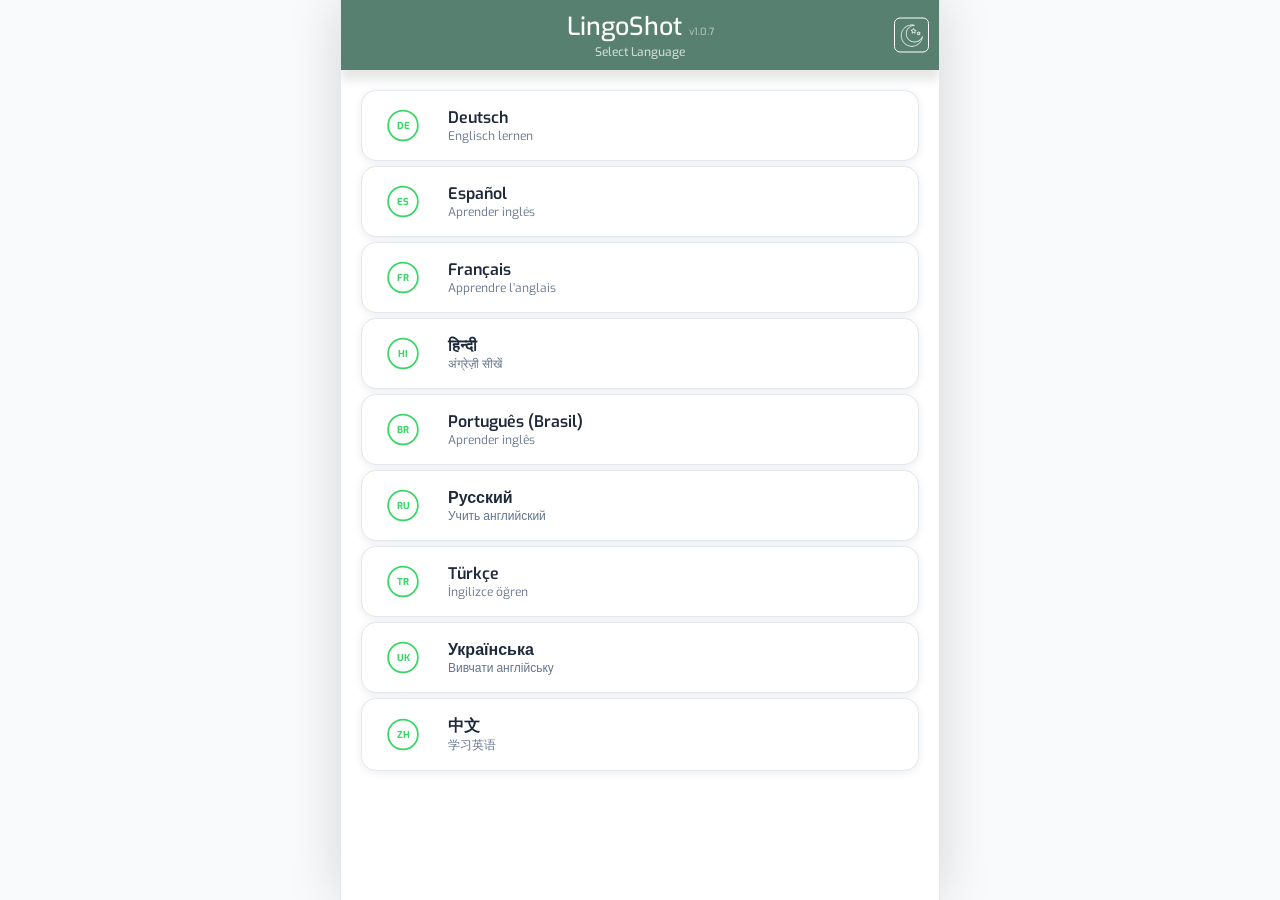
==== commit 5bf0b624: "Protected production release" ====
--- a/index.html
+++ b/index.html
@@ -15,7 +15,7 @@
   })();
 </script>
 <title>LingoShot – Word Shooter</title>
-<link rel="stylesheet" href="all.css?v=15.5">
+<link rel="stylesheet" href="all.css?v=16.7">
 <script src="https://telegram.org/js/telegram-web-app.js" defer></script>
 <link rel="preconnect" href="https://fonts.googleapis.com">
 <link rel="preconnect" href="https://fonts.gstatic.com" crossorigin>
@@ -38,7 +38,7 @@
   <div id="sl" class="screen">
     <div class="hdr">
       <button class="hdr-back" id="sl-back" style="display:none;" onclick="goScreen('sm')">‹</button>
-      <span>LingoShot <small style="display:inline; opacity:0.5; font-size:10px;">v1.0.0</small></span>
+      <span>LingoShot <small class="app-ver-tag" style="display:inline; opacity:0.5; font-size:10px;"></small></span>
       <small>Select Language</small>
        <button class="hdr-theme" onclick="toggleTheme()" aria-label="Переключить тему"></button>
     </div>
@@ -47,7 +47,7 @@
 
   <div id="sm" class="screen">
     <div class="hdr">
-      <span>LingoShot <small style="display:inline; opacity:0.5; font-size:10px;">v1.0.0</small></span>
+      <span>LingoShot <small class="app-ver-tag" style="display:inline; opacity:0.5; font-size:10px;"></small></span>
       <small id="sm-subtitle">Select Game Mode</small>
       <button class="hdr-theme" onclick="toggleTheme()" aria-label="Переключить тему"></button>
     </div>
@@ -80,9 +80,15 @@
           <div class="mode-icon"><img src="icons/shooting_tir.svg" width="60%" /></div>
           <div class="mode-name">Shooting Tir</div>
         </div>
+        <div class="mode-card" onclick="openMatchPairsDict()">
+          <div class="mode-icon">
+            <img src="icons/twowords.svg" width="50%" />
+          </div>
+          <div class="mode-name">Match Pairs</div>
+        </div>
         <div class="mode-card" onclick="openWordSearchDict()">
           <div class="mode-icon">
-            <svg viewBox="0 0 24 24" width="55%" height="55%" fill="none" stroke="var(--orange)" stroke-width="1.2" stroke-linecap="round" stroke-linejoin="round">
+            <svg viewBox="0 0 24 24" width="55%" height="55%" fill="none" stroke="var(--orange)" stroke-width="1" stroke-linecap="round" stroke-linejoin="round">
               <circle cx="10" cy="10" r="7"/>
               <line x1="15.2" y1="15.2" x2="21" y2="21"/>
               <rect x="7.3" y="7.3" width="2.3" height="2.3" rx="0.5" fill="var(--orange)" stroke="none"/>
@@ -94,17 +100,30 @@
           <div class="mode-name">Fillwords</div>
         </div>
       </div>
+      <div class="mode-row mode-row-full">
+        <div class="mode-card mode-card-wide" onclick="goScreen('ssd')">
+          <div class="mode-icon"><img src="icons/funny_stories.svg" width="100%" /></div>
+          <div class="mode-name">Funny stories</div>
+        </div>
+      </div>
       <div class="mode-row mode-row-3">
+	  <div class="mode-card" onclick="goScreen('sphd')">
+          <div class="mode-icon">
+            <svg viewBox="0 0 24 24" width="55%" height="55%" fill="none" stroke="var(--orange)" stroke-width="0.8" stroke-linecap="round" stroke-linejoin="round">
+              <path d="M4 5h16v10H9l-5 4V5z"/>
+              <line x1="7.5" y1="9" x2="16.5" y2="9"/>
+              <line x1="7.5" y1="12" x2="13" y2="12"/>
+            </svg>
+          </div>
+          <div class="mode-name">Phrases</div>
+        </div>
         <div class="mode-card" onclick="goScreen('sqd')">
-          <div class="mode-icon"><img src="icons/idiom_quiz.svg" width="90%" /></div>
+          <div class="mode-icon"><img src="icons/idiom_quiz.svg" width="65%" /></div>
           <div class="mode-name">Idiom Quiz</div>
         </div>
-        <div class="mode-card" onclick="goScreen('ssd')">
-          <div class="mode-icon"><img src="icons/funny_stories.svg" width="80%" /></div>
-          <div class="mode-name">Funny stories</div>
-        </div>
+        
         <div class="mode-card" onclick="goScreen('sb')">
-          <div class="mode-icon"><img src="icons/morph_bubble.svg" width="80%" /></div>
+          <div class="mode-icon"><img src="icons/morph_bubble.svg" width="58%" /></div>
           <div class="mode-name">Morph Bubbl</div>
         </div>
       </div>
@@ -185,6 +204,43 @@
   </div>
 
   <div id="sqd" class="screen"><div class="hdr"><button class="hdr-back" onclick="goScreen('sm')">‹</button><span>Idiom Quiz</span><small>Select Difficulty</small></div><div class="dict-list" id="qltab"></div><div class="wcrow"><label>Idioms in game:</label><input type="range" min="5" max="15" value="7" id="qcs" oninput="document.getElementById('qcv').textContent=this.value"/><div class="wcv" id="qcv">7</div></div><button class="btn-p" id="qsbtn" onclick="startQuiz()" disabled>Start Quiz →</button></div>
+
+  <div id="sphd" class="screen">
+    <div class="hdr"><button class="hdr-back" onclick="goScreen('sm')">‹</button><span>Phrases</span><small>Select Topic</small></div>
+    <div class="dict-list" id="phtab"></div>
+    <div class="wcrow"><label>Phrases in game:</label><input type="range" min="5" max="20" value="10" id="phcs" oninput="document.getElementById('phcv').textContent=this.value"/><div class="wcv" id="phcv">10</div></div>
+    <button class="btn-p" id="phsbtn" onclick="startPhraseGame()" disabled>Start Game →</button>
+  </div>
+
+  <div id="sph" class="screen">
+    <div class="top">
+      <div class="stat"><b id="phscore">0</b><small>POINTS</small></div>
+      <div class="center"><b id="phprog">1/10</b><div class="bar"><span id="phbar" style="width:0%;"></span></div></div>
+      <div class="stat" onclick="toggleSound()" style="cursor:pointer; -webkit-user-select:none;">
+        <b id="phsound-icon"><img src="icons/sound-on.svg"/ width="30px"></b>
+        <small>SOUND</small>
+      </div>
+      <div class="close" onclick="confirmExit()">×</div>
+    </div>
+    <div class="ph-phrase-wrap">
+      <div class="ph-phrase" id="ph-phrase-ru"></div>
+      <button class="ph-replay-btn" id="ph-replay" onclick="phReplay()" aria-label="Listen">
+        <svg viewBox="0 0 24 24" width="16" height="16" fill="none" stroke="currentColor" stroke-width="2" stroke-linecap="round" stroke-linejoin="round">
+          <polygon points="5,9 9,9 13,5 13,19 9,15 5,15" fill="currentColor" stroke="none"/>
+          <path d="M16.5 8.5a5 5 0 0 1 0 7"/>
+          <path d="M19 6a8.5 8.5 0 0 1 0 12"/>
+        </svg>
+      </button>
+    </div>
+    <div class="ph-slots-row">
+      <div class="ph-slots" id="ph-slots"></div>
+    </div>
+    <div class="ph-cols" id="ph-cols"></div>
+    <div class="ph-bottom">
+      <button class="ph-next-btn" id="ph-next-btn" disabled onclick="phNext()">Next →</button>
+    </div>
+  </div>
+
   <div id="sp" class="screen"><div class="hdr"><button class="hdr-back" onclick="goScreen('sd')">‹</button><span id="ptitle">Word List</span><small>Words to learn</small></div><div class="prev-list" id="plist"></div><div class="legend"><div class="li"><div class="ld" style="background:#3b6d11"></div>know</div><div class="li"><div class="ld" style="background:#ccc"></div>new</div><div class="li"><div class="ld" style="background:#ba7517"></div>~week</div><div class="li"><div class="ld" style="background:#854f0b"></div>~month</div><div class="li"><div class="ld" style="background:#a32d2d"></div>~half year</div></div><button class="go-btn" id="pgoBtn" onclick="handlePreviewGo()">GO!</button></div>
 
   <div id="sq" class="screen">
@@ -195,7 +251,12 @@
       <div class="close" onclick="confirmExit()">×</div>
     </div>
     <div class="idiom-banner">
-      <small>что означает эта идиома?</small>
+      <div class="idiom-q-row">
+        <small>что означает эта идиома?</small>
+        <button class="idiom-sound-btn" onclick="speakCurrentIdiom()" aria-label="Re-speak idiom">
+          <img src="icons/sound-on.svg" width="16px" height="16px" alt="sound">
+        </button>
+      </div>
       <h1 id="idiom-en">...</h1>
     </div>
     <div class="lifelines">
@@ -264,6 +325,25 @@
     </div>
   </div>
 
+  <div id="smp" class="screen">
+    <div class="top">
+      <div class="stat"><b id="mpscore">0</b><small>POINTS</small></div>
+      <div class="center"><b id="mpprog">0/0</b><div class="bar"><span id="mpbar" style="width:0%;"></span></div></div>
+      <div class="stat"><b id="mpmistakes">0</b><small>MISS</small></div>
+      <div class="close" onclick="confirmExit()">×</div>
+    </div>
+    <div class="mp-board" id="mp-board">
+      <div class="mp-col" id="mpColLeft"></div>
+      <div class="mp-col" id="mpColRight"></div>
+      <div class="mp-stop-overlay">
+        <div class="mp-stop-icon">🎯</div>
+        <div class="mp-stop-title" id="mpStopTitle">Too many mistakes!</div>
+        <div class="mp-stop-sub" id="mpStopSub">Learn the remaining words in Tir.</div>
+        <button class="go-btn mp-review-btn" id="mpReviewBtn" onclick="mpGoLearnProblemWords()">Learn in Tir</button>
+      </div>
+    </div>
+  </div>
+
   <div id="sa" class="screen ad-screen">
     <div class="ad-timer-wrap">
       <div id="ad-timer">10</div>
@@ -277,7 +357,7 @@
       <h2 class="ad-title">LingoShot for Android</h2>
       <p class="ad-desc">Get the full experience with offline mode, smart widgets, and advanced statistics!</p>
 
-      <a href="https://play.google.com/store/apps/details?id=com.lingoshot.app&pcampaignid=web_share" target="_blank" class="gp-link">
+      <a href="https://play.google.com/store/apps/details?id=com.lingoshot.app" target="_blank" class="gp-link">
         <img src="icons/google_play.png" alt="Get it on Google Play" class="gp-btn-img">
       </a>
     </div>
@@ -409,15 +489,16 @@
   var db = firebase.firestore();
   var auth = firebase.auth();
 </script>
-<script src="data.js?v=15.5"></script>
-<script src="idioms.js?v=15.5"></script>
-<script src="stories.js?v=15.5"></script>
-<script src="series.js?v=15.5"></script>
-<script src="lemmatizer.js?v=15.5"></script>
-<script src="patterns.js?v=15.5"></script>
-<script src="bubble_sentences.js?v=15.5"></script>
-<script src="user.js?v=15.5"></script>
-<script src="ui_i18n.js?v=15.5"></script>
-<script src="functions.js?v=15.5"></script>
+<script src="data.js?v=16.5"></script>
+<script src="idioms.js?v=16.5"></script>
+<script src="stories.js?v=16.5"></script>
+<script src="series.js?v=16.5"></script>
+<script src="lemmatizer.js?v=16.5"></script>
+<script src="patterns.js?v=16.5"></script>
+<script src="bubble_sentences.js?v=16.5"></script>
+<script src="user.js?v=16.5"></script>
+<script src="phrases.js?v=16.6"></script>
+<script src="ui_i18n.js?v=16.6"></script>
+<script src="functions.js?v=16.6"></script>
 </body>
-</html>+</html>	
--- a/all.css
+++ b/all.css
@@ -33,7 +33,7 @@
 .screen.active { display:flex;}
 
 /* No-Footer Screens */
-#sl, #sg, #sbg, #sq, #st, #sa { padding-bottom: 0; }
+#sl, #sg, #sbg, #sq, #st, #sa, #sph { padding-bottom: 0; }
 
 /* UI Screens Styles */
 .hdr { background: var(--bg-hdr); color:#fff; text-align:center; padding: 10px 50px; font-size:25px; font-weight:500; flex-shrink:0; position:relative; box-shadow: 0 10px 10px rgba(0,0,0,0.1); transition: background 0.3s; }
@@ -94,17 +94,27 @@
 
 .mode-grid { display: flex; flex-direction: column; gap: 15px; padding:0 15px; flex: 1; justify-content: center; background:transparent; }
 .mode-row { display: grid; gap: 15px; }
-.mode-row-2 { grid-template-columns: 1fr 1fr; }
+.mode-row-2 { grid-template-columns: 1fr 1fr 1fr; gap: 10px; }
 .mode-row-3 { grid-template-columns: 1fr 1fr 1fr; gap: 10px; }
 .mode-card { aspect-ratio: 1/1; background: var(--card-bg); border-radius: 25px; display: flex; flex-direction: column; align-items: center; justify-content: flex-start; cursor: pointer; transition: all 0.2s; box-shadow: 0 10px 15px var(--card-shadow); padding: 15px; border: 1px solid var(--border); }
 .mode-card:active { transform: scale(0.95); border-color: #3b82f6; box-shadow: 0 0 15px rgba(59,130,246,0.3); }
-.mode-icon { flex: 1; width: 100%; min-height: 0; display: flex; align-items: center; justify-content: center; font-size: 40px; text-align:center;}
+.mode-icon { flex: 1; width: 100%; min-height: 0; display: flex; align-items: center; justify-content: center; font-size: 40px; text-align:center; overflow: hidden; }
 .mode-icon svg { display:block; margin:0 auto; }
+.mode-icon img, .mode-icon svg { max-width: 100%; max-height: 100%; }
 .mode-name { color: var(--text-main); font-size: 13px; font-weight: 700; text-transform: uppercase; letter-spacing: 0.5px; text-align:center; }
-/* Высота нижнего ряда (3 карточки) выставляется в px через JS (syncModeCardHeights),
-   равной высоте верхнего ряда (2 карточки) — иначе они были бы меньше по aspect-ratio 1/1. */
-.mode-row-3 .mode-card { border-radius: 18px; padding: 15px 10px; aspect-ratio: unset; }
-.mode-row-3 .mode-name { font-size: 10.5px; letter-spacing: 0.2px; }
+/* Обе строки режимов — прямоугольные карточки, портретные (выше, чем шире), не квадрат и не "плоский"
+   вариант по контенту. Соотношение сторон 4/5 (ширина/высота) — карточка заметно выше, чем шире.
+   max-width/max-height и overflow:hidden на .mode-icon подстраховывают от наплыва иконки на подпись,
+   если для какой-то иконки/экрана не хватит места. JS-синхронизация (syncModeCardHeights) оставлена
+   как доп. подстраховка на случай разницы в рендере разных иконок. */
+.mode-row-2 .mode-card, .mode-row-3 .mode-card { border-radius: 18px; padding: 15px 10px; aspect-ratio: 4/5; }
+.mode-row-2 .mode-name, .mode-row-3 .mode-name { font-size: 10.5px; letter-spacing: 0.2px; }
+
+/* Кнопка "Фразы" — отдельная строка на всю ширину под основной сеткой 3×2. */
+.mode-row-full { grid-template-columns: 1fr; }
+.mode-card-wide { aspect-ratio: unset; flex-direction: row; align-items: center; justify-content: flex-start; padding: 14px 18px; gap: 14px; }
+.mode-card-wide .mode-icon { flex: 0 0 auto; width: 50px; height: 50px; font-size: 30px; }
+.mode-card-wide .mode-name { font-size: 14px; text-align: left; }
 
 .custom-area { flex:1; overflow:hidden; padding:5px 16px; display:none; flex-direction:column; }
 .custom-area.on { display:flex; }
@@ -159,16 +169,16 @@
 .wp-btn:active { transform: scale(0.95); }
 
 /* --- GAMES (FIXED DARK DESIGN) --- */
-#sg, #sq, #sbg, #sws { background:linear-gradient(#061b16,#03100d); }
-#sg .top, #sq .top, #sbg .top, #sws .top { min-height:60px; background:var(--bg-hdr); display:grid; grid-template-columns:1fr 1.3fr 1fr 44px; align-items:center; padding:5px 10px; gap:8px; font-weight:700; flex-shrink:0; color:#fff; }
-#sg .stat, #sq .stat, #sbg .stat, #sws .stat { margin:0 auto; text-align:center; }
-#sg .stat small, #sq .stat small, #sbg .stat small, #sws .stat small { display:block; color:#b8c0c5; font-size:10px; }
-#sg .stat b, #sq .stat b, #sbg .stat b, #sws .stat b { color:var(--green); font-size:20px; display:block;}
+#sg, #sq, #sbg, #sws, #smp, #sph { background:linear-gradient(#061b16,#03100d); }
+#sg .top, #sq .top, #sbg .top, #sws .top, #smp .top, #sph .top { min-height:60px; background:var(--bg-hdr); display:grid; grid-template-columns:1fr 1.3fr 1fr 44px; align-items:center; padding:5px 10px; gap:8px; font-weight:700; flex-shrink:0; color:#fff; }
+#sg .stat, #sq .stat, #sbg .stat, #sws .stat, #smp .stat, #sph .stat { margin:0 auto; text-align:center; }
+#sg .stat small, #sq .stat small, #sbg .stat small, #sws .stat small, #smp .stat small, #sph .stat small { display:block; color:#b8c0c5; font-size:10px; }
+#sg .stat b, #sq .stat b, #sbg .stat b, #sws .stat b, #smp .stat b, #sph .stat b { color:var(--green); font-size:20px; display:block;}
 #sg .stat b img{display:block; margin:0 auto;}
-#sg .center, #sq .center, #sbg .center, #sws .center { text-align:center; }
-#sg .bar, #sq .bar, #sbg .bar, #sws .bar { height:6px; background:#25353b; border-radius:9px; margin-top:6px; overflow:hidden; position:relative; }
-#sg .bar span, #sq .bar span, #sbg .bar span, #sws .bar span { display:block; height:100%; background:var(--orange); transition:width 0.1s linear; }
-#sg .close, #sq .close, #sbg .close, #sws .close { width:34px; height:34px; border:1px solid rgba(255,255,255,.3); border-radius:8px; display:grid; place-items:center; font-size:24px; cursor:pointer; color:#fff; background:none; }
+#sg .center, #sq .center, #sbg .center, #sws .center, #smp .center, #sph .center { text-align:center; }
+#sg .bar, #sq .bar, #sbg .bar, #sws .bar, #smp .bar, #sph .bar { height:6px; background:#25353b; border-radius:9px; margin-top:6px; overflow:hidden; position:relative; }
+#sg .bar span, #sq .bar span, #sbg .bar span, #sws .bar span, #smp .bar span, #sph .bar span { display:block; height:100%; background:var(--orange); transition:width 0.1s linear; }
+#sg .close, #sq .close, #sbg .close, #sws .close, #smp .close, #sph .close { width:34px; height:34px; border:1px solid rgba(255,255,255,.3); border-radius:8px; display:grid; place-items:center; font-size:24px; cursor:pointer; color:#fff; background:none; }
 #sws .stat b.pulse { animation:wsScorePulse .4s ease; }
 @keyframes wsScorePulse { 0%{transform:scale(1);} 40%{transform:scale(1.25);} 100%{transform:scale(1);} }
 
@@ -200,8 +210,38 @@
 .ws-toast.low { background:var(--orange); }
 @keyframes wsPtsFloat { 0%{opacity:0; transform:translate(-50%,10px);} 15%{opacity:1; transform:translate(-50%,0);} 80%{opacity:1;} 100%{opacity:0; transform:translate(-50%,-22px);} }
 
+/* --- MATCH PAIRS (#smp) --- */
+/* Два столбца баблов (слово / перевод). FLIP-анимация сдвига и появление новых
+   баблов делается в JS (mpRenderAll/mpApplyFlip), здесь только визуал бабла. */
+.mp-board { flex:1; display:flex; gap:10px; padding:10px 12px 16px; overflow:hidden; position:relative; }
+.mp-col { flex:1; display:flex; flex-direction:column; gap:8px; overflow:hidden; }
+.mp-board.stopped .mp-col { display:none; }
+/* Оверлей "раунд остановлен" — MP_STOP_THRESHOLD (3) неверных попыток подряд за весь раунд
+   останавливают игру, все ещё не найденные пары уходят в MP.problemWords, и вместо колонок
+   игрок видит предложение доучить их в Тире (см. mpStopRound()/mpUpdateReviewBtn() в functions.js). */
+.mp-stop-overlay { display:none; flex-direction:column; align-items:center; justify-content:center; gap:8px; text-align:center; padding:24px; position:absolute; inset:0; }
+.mp-board.stopped .mp-stop-overlay { display:flex; }
+.mp-stop-icon { font-size:38px; line-height:1; }
+.mp-stop-title { font-size:18px; font-weight:800; color:#fff; }
+.mp-stop-sub { font-size:13.5px; color:var(--text-dim); max-width:280px; line-height:1.45; }
+.mp-review-btn { margin-top:8px; width:100%; max-width:280px; padding:13px; font-size:14.5px; border-radius:14px; box-shadow:0 4px 14px rgba(255,48,48,.4); }
+.mp-bubble { background:#0d211b; border:1.5px solid #1f3b32; border-radius:14px; padding:11px 8px; text-align:center; font-size:13.5px; font-weight:700; color:#fff; cursor:pointer; -webkit-user-select:none; user-select:none; transition:border-color .15s, opacity .25s, background .15s, transform .15s; word-break:break-word; }
+.mp-bubble.en { color:var(--orange); font-family:'Noto Sans',sans-serif; font-weight:600; }
+.mp-bubble.enter { opacity:0; transform:translateY(-30px); animation:mpBubbleIn .38s cubic-bezier(.34,1.35,.64,1) forwards; }
+@keyframes mpBubbleIn { to { opacity:1; transform:translateY(0); } }
+.mp-bubble:active { transform:scale(0.96); }
+.mp-bubble.sel { border-color:var(--green); background:rgba(57,216,102,.16); box-shadow:0 0 0 2px rgba(57,216,102,.25); }
+.mp-bubble.correct { border-color:var(--green); background:rgba(57,216,102,.25); transform:scale(1.05); opacity:0; pointer-events:none; }
+.mp-bubble.wrong { animation:mpShake .4s; border-color:var(--red); background:rgba(255,48,48,.16); }
+@keyframes mpShake { 0%,100%{transform:translateX(0);} 20%{transform:translateX(-6px);} 40%{transform:translateX(6px);} 60%{transform:translateX(-4px);} 80%{transform:translateX(4px);} }
+
 .word, .idiom-banner { margin:8px 14px 4px; border:1px solid #1bc35b; border-radius:11px; min-height:90px; background:#050909; display:flex; flex-direction:column; align-items:center; justify-content:center; box-shadow:0 0 10px #063 inset,0 0 8px #0a3; flex-shrink:0; text-align:center; padding:12px; }
 .word small, .idiom-banner small { color:var(--green); letter-spacing:1px; font-size:12px; margin-bottom:4px; text-transform:uppercase; }
+.idiom-q-row { display: flex; align-items: center; justify-content: center; gap: 8px; margin-bottom: 4px; }
+.idiom-q-row small { margin-bottom: 0; }
+.idiom-sound-btn { background: none; border: 1px solid rgba(57, 216, 102, 0.4); border-radius: 50%; width: 26px; height: 26px; display: flex; align-items: center; justify-content: center; cursor: pointer; padding: 0; transition: transform 0.15s, background-color 0.15s; }
+.idiom-sound-btn:active { transform: scale(0.9); background-color: rgba(57, 216, 102, 0.25); }
+.idiom-sound-btn img { display: block; }
 .word h1, .idiom-banner h1 { margin:0; font-size:24px; color:#fff; line-height:1.2; }
 
 .quiz-area { flex:1; display:flex; flex-direction:column; justify-content:center; padding:10px 14px; gap:10px; overflow-y:auto; background-image:linear-gradient(rgba(57,216,102,.06) 0px,transparent 1px),linear-gradient(90deg,rgba(57,216,102,.06) 0px,transparent 1px),radial-gradient(circle at center,#0b381d,#04110e 90%); background-size:38px 38px,38px 38px,100% 100%; }
@@ -312,6 +352,26 @@
 .sbg-bubble.picked { transform: scale(1.06); box-shadow: 0 0 12px rgba(56,189,110,.6); }
 .sbg-bubble.dragging { position: fixed; z-index: 1000; box-shadow: 0 10px 25px rgba(0,0,0,0.5); cursor: grabbing; }
 .sbg-bubble.used { visibility: hidden; }
+.bubble-sound-btn {
+  display: inline-flex;
+  align-items: center;
+  justify-content: center;
+  background: none;
+  border: 1px solid rgba(77, 255, 160, 0.4);
+  border-radius: 50%;
+  width: 26px;
+  height: 26px;
+  cursor: pointer;
+  padding: 0;
+  margin-left: 8px;
+  vertical-align: middle;
+  transition: transform 0.15s, background-color 0.15s;
+}
+.bubble-sound-btn:active {
+  transform: scale(0.9);
+  background-color: rgba(77, 255, 160, 0.25);
+}
+.bubble-sound-btn img { display: block; }
 .sbg-bottom { padding: 15px 20px 40px; }
 .sbg-next-btn { width: 100%; border: none; background: #1f4a34; color: #6f9a85; font-size: 16px; font-weight: 700; padding: 16px; border-radius: 14px; }
 .sbg-next-btn.active { background: #4dffa0; color: #05130c; cursor: pointer; }
@@ -432,4 +492,27 @@
 .boot-logo{
   color:#e0632c; font-weight:700; font-size:28px; letter-spacing:1px;
   font-family: 'Exo', sans-serif;
-}+}
+/* Phrase Build ("Фразы") — экраны #sphd (выбор темы) и #sph (игра). */
+.ph-phrase-wrap { flex-shrink:0; padding: 16px 20px 2px; display:flex; align-items:center; justify-content:center; gap:10px; }
+.ph-phrase { font-size: 21px; font-weight: 700; color: #d7e8de; line-height: 1.35; text-align:center; }
+.ph-slots-row { flex-shrink:0; padding: 14px 16px 10px; }
+.ph-replay-btn { flex-shrink:0; width:32px; height:32px; border-radius:50%; border:1px solid #2f6b4c; background:#0c2118; color:var(--green); display:flex; align-items:center; justify-content:center; cursor:pointer; padding:0; transition: transform .1s ease, background .15s ease; }
+.ph-replay-btn:active { transform: scale(0.9); background:#154a2b; }
+.ph-slots { display:flex; flex-wrap:wrap; gap:8px; justify-content:center; }
+.ph-slot { min-height:34px; min-width: 34px; padding: 6px 10px; border-bottom: 2px dashed #2f6b4c; color: #6f9a85; font-size: 17px; font-weight: 700; text-align: center; transition: color .15s, border-color .15s; }
+.ph-slot.filled { border-bottom-color: #4dffa0; color: #4dffa0; }
+.ph-slot.filled.wrong-fill { border-bottom-color: #ff5c5c; color: #ffb238; }
+.ph-cols { flex:1; display:flex; gap:8px; padding: 6px 12px 8px; overflow-y:auto; align-items:flex-start; justify-content:center; min-height:0; }
+.ph-col { display:flex; flex-direction:column; gap:8px; flex:1; min-width:0; max-width:130px; }
+.ph-bubble { touch-action:none; background:#0c2118; border:1px solid #2f6b4c; color:#ffb238; font-size:13px; font-weight:600; padding:10px 6px; border-radius:14px; cursor:pointer; text-align:center; transition: transform .08s ease, background .15s ease, border-color .15s ease; white-space:nowrap; overflow:hidden; text-overflow:ellipsis; }
+.ph-bubble:active { transform: scale(0.94); }
+.ph-bubble.wrong-shake { animation: phShake .35s ease; background:#3a1414; border-color:#ff5c5c; color:#fff; }
+.ph-col.solved { pointer-events:none; }
+.ph-col-done { background:transparent; border:1px dashed #2f6b4c; color:#4dffa0; font-size:13px; font-weight:700; padding:10px 6px; border-radius:14px; text-align:center; }
+@keyframes phShake { 0%,100%{transform:translateX(0);} 25%{transform:translateX(-6px);} 75%{transform:translateX(6px);} }
+
+/* Кнопка "Далее" — загорается только когда фраза с "Great!" дозвучала до конца. */
+.ph-bottom { flex-shrink:0; padding: 15px 20px 40px; }
+.ph-next-btn { width: 100%; border: none; background: #1f4a34; color: #6f9a85; font-size: 16px; font-weight: 700; padding: 16px; border-radius: 14px; }
+.ph-next-btn.active { background: #4dffa0; color: #05130c; cursor: pointer; }
